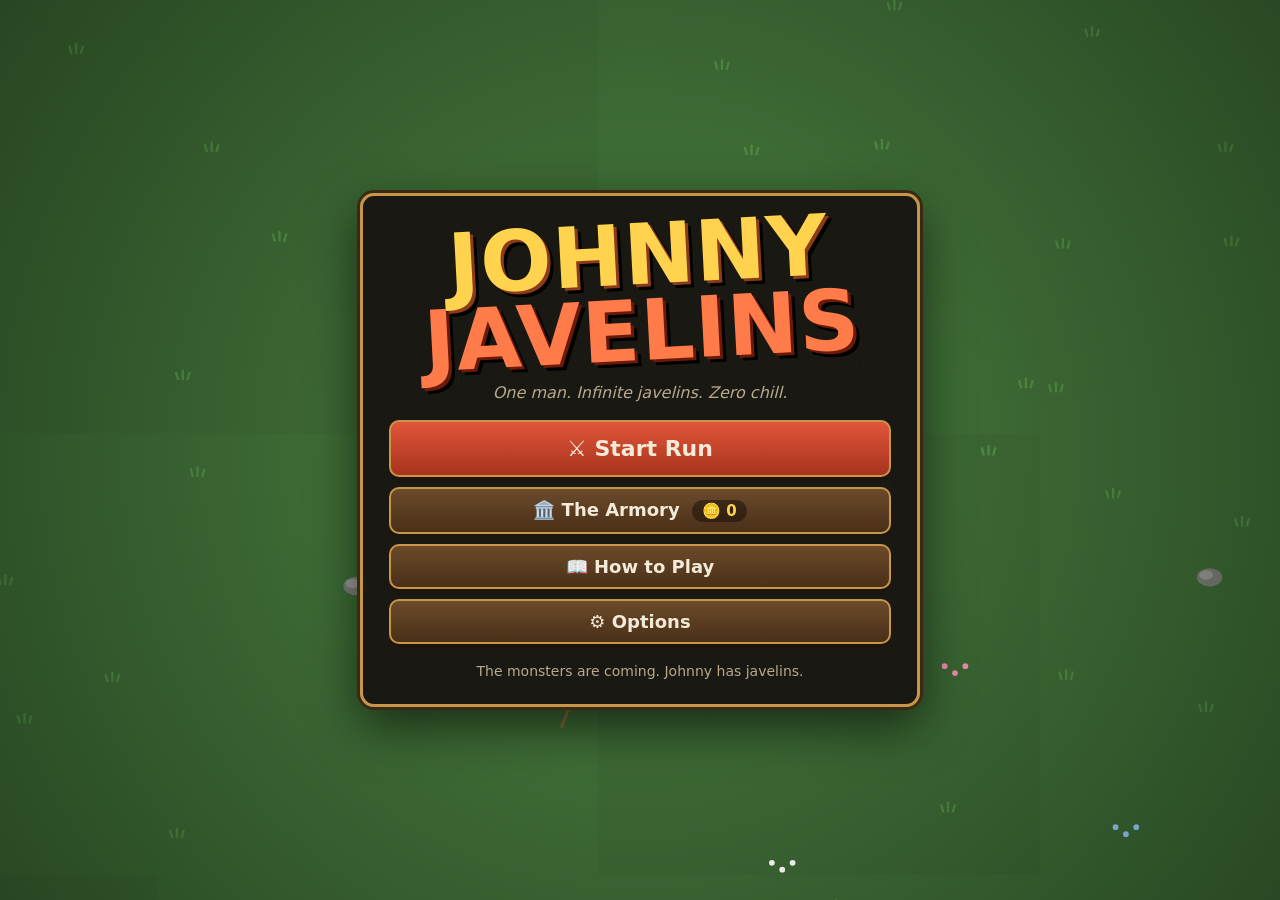
==== public/index.html @ df0cf232 "Add Cloudflare Workers deploy config for javelins.rjpw.space Move the static site into public/ and s" ====
<!doctype html>
<html lang="en">
<head>
  <meta charset="utf-8" />
  <meta name="viewport" content="width=device-width, initial-scale=1, maximum-scale=1, user-scalable=no" />
  <title>Johnny Javelins</title>
  <link rel="icon" href="data:image/svg+xml,<svg xmlns=%22http://www.w3.org/2000/svg%22 viewBox=%220 0 100 100%22><text y=%22.9em%22 font-size=%2290%22>🔱</text></svg>" />
  <link rel="stylesheet" href="css/style.css" />
</head>
<body>
  <canvas id="game"></canvas>

  <!-- In-run HUD -->
  <div id="hud" class="hidden">
    <div id="xpbar"><div id="xpfill"></div><span id="lvl">LV 1</span></div>
    <div id="hud-row">
      <div id="hud-left">
        <div id="hpbar"><div id="hpfill"></div><span id="hptext">100 / 100</span></div>
        <div id="build"></div>
      </div>
      <div id="timer">00:00</div>
      <div id="hud-right">
        <div>💀 <span id="kills">0</span></div>
        <div>🪙 <span id="gold">0</span></div>
        <button id="pausebtn" title="Pause (Esc)">❚❚</button>
      </div>
    </div>
    <div id="bossbar" class="hidden"><div id="bossname"></div><div class="bar"><div id="bossfill"></div></div></div>
  </div>

  <div id="toasts"></div>

  <!-- Main menu -->
  <div id="menu" class="screen">
    <div class="panel title-panel">
      <h1 class="logo"><span>Johnny</span><span>Javelins</span></h1>
      <p class="tagline">One man. Infinite javelins. Zero chill.</p>
      <div class="menu-buttons">
        <button class="btn big" id="btn-play">⚔️ Start Run</button>
        <button class="btn" id="btn-shop">🏛️ The Armory <span class="gold-pill">🪙 <span class="gold-amt">0</span></span></button>
        <button class="btn" id="btn-howto">📖 How to Play</button>
        <button class="btn" id="btn-options">⚙️ Options</button>
      </div>
      <div id="records" class="records"></div>
    </div>
  </div>

  <!-- How to play -->
  <div id="howto" class="screen hidden">
    <div class="panel">
      <h2>How to Play</h2>
      <ul class="howto-list">
        <li><b>Move</b> with <kbd>WASD</kbd> / arrow keys (or drag anywhere on touch screens).</li>
        <li>Johnny <b>throws javelins automatically</b> at the nearest monster. Prefer to aim yourself? Switch to mouse aim in Options.</li>
        <li>Collect <b>XP gems</b> to level up and pick an upgrade. Stack them for increasingly absurd javelin chaos.</li>
        <li>Max out the right pairs of upgrades to unlock <b>Legendary</b> evolutions.</li>
        <li><b>Elite</b> monsters (gold glow) and <b>bosses</b> drop treasure chests full of free upgrades.</li>
        <li>Survive <b>15 minutes</b> and slay the Ancient Dragon to win.</li>
        <li>Gold you collect is kept even if you die. Spend it in <b>The Armory</b> on permanent upgrades and new javelin techniques.</li>
        <li><kbd>Esc</kbd>/<kbd>P</kbd> pause · <kbd>1</kbd>-<kbd>4</kbd> pick upgrade · <kbd>R</kbd> reroll</li>
      </ul>
      <button class="btn" data-back>Back</button>
    </div>
  </div>

  <!-- Options -->
  <div id="options" class="screen hidden">
    <div class="panel">
      <h2>Options</h2>
      <div class="options-list">
        <label class="opt"><span>Aiming</span><button class="btn small" id="opt-aim"></button></label>
        <label class="opt"><span>Sound</span><button class="btn small" id="opt-sound"></button></label>
        <label class="opt"><span>Damage numbers</span><button class="btn small" id="opt-dmg"></button></label>
        <label class="opt"><span>Screen shake</span><button class="btn small" id="opt-shake"></button></label>
      </div>
      <button class="btn" data-back>Back</button>
    </div>
  </div>

  <!-- Meta shop -->
  <div id="shop" class="screen hidden">
    <div class="panel wide">
      <div class="shop-head">
        <h2>The Armory</h2>
        <div class="gold-pill large">🪙 <span class="gold-amt">0</span></div>
      </div>
      <div class="tabs">
        <button class="tab active" data-tab="training">Training</button>
        <button class="tab" data-tab="techniques">Javelin Techniques</button>
        <button class="tab" data-tab="records">Hall of Records</button>
      </div>
      <div id="shop-body" class="shop-grid"></div>
      <div class="shop-foot">
        <button class="btn small ghost" id="btn-refund">Refund training</button>
        <button class="btn" data-back>Back</button>
      </div>
    </div>
  </div>

  <!-- Level up -->
  <div id="levelup" class="screen modal hidden">
    <div class="panel wide">
      <h2 class="levelup-title">LEVEL UP!</h2>
      <p class="sub">Choose a new trick for Johnny</p>
      <div id="cards" class="cards"></div>
      <div class="levelup-actions">
        <button class="btn small" id="btn-reroll">🎲 Reroll (<span id="reroll-n">0</span>)</button>
        <button class="btn small ghost" id="btn-skip">Skip (+heal, +gold)</button>
      </div>
    </div>
  </div>

  <!-- Chest -->
  <div id="chest" class="screen modal hidden">
    <div class="panel">
      <h2 class="chest-title">🎁 Treasure!</h2>
      <div id="chest-items" class="chest-items"></div>
      <button class="btn big" id="btn-chest">Excellent!</button>
    </div>
  </div>

  <!-- Pause -->
  <div id="pause" class="screen modal hidden">
    <div class="panel wide">
      <h2>Paused</h2>
      <div class="pause-cols">
        <div>
          <h3>Javelin Stats</h3>
          <div id="pause-stats" class="stat-list"></div>
        </div>
        <div>
          <h3>Build</h3>
          <div id="pause-build" class="pause-build"></div>
        </div>
      </div>
      <div class="menu-buttons row">
        <button class="btn big" id="btn-resume">Resume</button>
        <button class="btn" id="btn-pause-options">Options</button>
        <button class="btn ghost" id="btn-quit">Give up (keep gold)</button>
      </div>
    </div>
  </div>

  <!-- Game over -->
  <div id="gameover" class="screen hidden">
    <div class="panel">
      <h2 id="go-title">Johnny has fallen</h2>
      <div id="go-stats" class="go-stats"></div>
      <div class="menu-buttons row">
        <button class="btn big" id="btn-again">Run it back</button>
        <button class="btn" id="btn-go-shop">🏛️ Armory</button>
        <button class="btn ghost" id="btn-go-menu">Menu</button>
      </div>
    </div>
  </div>

  <script src="js/util.js"></script>
  <script src="js/audio.js"></script>
  <script src="js/save.js"></script>
  <script src="js/upgrades.js"></script>
  <script src="js/enemies.js"></script>
  <script src="js/input.js"></script>
  <script src="js/game.js"></script>
  <script src="js/render.js"></script>
  <script src="js/ui.js"></script>
  <script src="js/main.js"></script>
</body>
</html>
---- public/css/style.css ----
:root {
  --bg: #12161c;
  --panel: rgba(24, 20, 16, 0.94);
  --panel-edge: #c8964a;
  --text: #f4ead8;
  --muted: #b8a98f;
  --gold: #ffd34d;
  --accent: #e0563a;
  --good: #6ad46a;
  --legend: #ff9f1c;
  --font: 'Trebuchet MS', 'Segoe UI', system-ui, sans-serif;
}

* { box-sizing: border-box; }

html, body {
  margin: 0;
  height: 100%;
  overflow: hidden;
  background: var(--bg);
  color: var(--text);
  font-family: var(--font);
  user-select: none;
  -webkit-user-select: none;
  touch-action: none;
}

canvas#game { position: fixed; inset: 0; display: block; }

.hidden { display: none !important; }

/* ---------------- Screens & panels ---------------- */
.screen {
  position: fixed;
  inset: 0;
  display: flex;
  align-items: center;
  justify-content: center;
  padding: 16px;
  z-index: 10;
  overflow-y: auto;
}
.screen.modal { background: rgba(0, 0, 0, 0.55); z-index: 20; }

.panel {
  background: var(--panel);
  border: 3px solid var(--panel-edge);
  border-radius: 14px;
  box-shadow: 0 0 0 3px #3a2a14, 0 18px 50px rgba(0, 0, 0, 0.6);
  padding: 22px 26px;
  max-width: 560px;
  width: 100%;
  text-align: center;
  margin: auto;
}
.panel.wide { max-width: 980px; }

h1, h2, h3 { margin: 0 0 10px; letter-spacing: 1px; }
h2 { font-size: 28px; color: var(--gold); text-shadow: 2px 2px 0 #000; }
h3 { font-size: 16px; color: var(--muted); text-transform: uppercase; }

.logo {
  display: flex;
  flex-direction: column;
  line-height: 0.9;
  font-size: clamp(44px, 10vw, 84px);
  font-weight: 900;
  text-transform: uppercase;
  color: var(--gold);
  text-shadow: 3px 3px 0 #8b3a1a, 6px 6px 0 #000;
  transform: rotate(-3deg);
  margin-bottom: 14px;
}
.logo span:last-child { color: #ff7b4a; text-shadow: 3px 3px 0 #6b1a0a, 6px 6px 0 #000; }
.tagline { color: var(--muted); font-style: italic; margin: 0 0 18px; }

.menu-buttons { display: flex; flex-direction: column; gap: 10px; align-items: stretch; }
.menu-buttons.row { flex-direction: row; flex-wrap: wrap; justify-content: center; margin-top: 16px; }

.btn {
  font-family: inherit;
  font-size: 18px;
  font-weight: 700;
  color: var(--text);
  background: linear-gradient(#6b4a2a, #4a3018);
  border: 2px solid var(--panel-edge);
  border-radius: 10px;
  padding: 10px 18px;
  cursor: pointer;
  transition: transform 0.08s, filter 0.1s;
  box-shadow: 0 3px 0 #1e140a;
}
.btn:hover { filter: brightness(1.2); transform: translateY(-1px); }
.btn:active { transform: translateY(2px); box-shadow: none; }
.btn.big { font-size: 22px; padding: 14px 22px; background: linear-gradient(#e0563a, #a8331d); }
.btn.small { font-size: 15px; padding: 7px 12px; }
.btn.ghost { background: transparent; }
.btn:disabled { opacity: 0.45; cursor: not-allowed; filter: grayscale(0.6); transform: none; }

.gold-pill {
  display: inline-block;
  background: rgba(0, 0, 0, 0.4);
  border-radius: 999px;
  padding: 2px 10px;
  color: var(--gold);
  font-size: 15px;
  margin-left: 6px;
}
.gold-pill.large { font-size: 22px; padding: 4px 16px; }

.records { margin-top: 16px; color: var(--muted); font-size: 14px; line-height: 1.6; }

kbd {
  background: #2a2016;
  border: 1px solid #6b5636;
  border-radius: 4px;
  padding: 0 5px;
  font-size: 0.85em;
}

.howto-list { text-align: left; line-height: 1.55; padding-left: 20px; margin: 0 0 18px; }
.howto-list li { margin-bottom: 6px; }

.options-list { display: flex; flex-direction: column; gap: 10px; margin-bottom: 18px; }
.opt { display: flex; justify-content: space-between; align-items: center; gap: 12px; font-size: 18px; }
.opt .btn { min-width: 120px; }

/* ---------------- HUD ---------------- */
#hud { position: fixed; inset: 0; pointer-events: none; z-index: 5; }
#xpbar {
  position: absolute; top: 0; left: 0; right: 0; height: 16px;
  background: rgba(0, 0, 0, 0.65);
  border-bottom: 2px solid #000;
}
#xpfill { height: 100%; width: 0; background: linear-gradient(90deg, #2f8cff, #6fd0ff); transition: width 0.1s; }
#lvl {
  position: absolute; right: 8px; top: 0; font-size: 12px; font-weight: 800; line-height: 16px;
  text-shadow: 1px 1px 0 #000;
}
#hud-row {
  position: absolute; top: 22px; left: 10px; right: 10px;
  display: flex; justify-content: space-between; align-items: flex-start; gap: 10px;
}
#hud-left { display: flex; flex-direction: column; gap: 6px; max-width: 40%; }
#hpbar {
  position: relative; width: 200px; max-width: 100%; height: 18px;
  background: rgba(0, 0, 0, 0.65); border: 2px solid #000; border-radius: 6px; overflow: hidden;
}
#hpfill { height: 100%; width: 100%; background: linear-gradient(#ff6a5a, #c62828); transition: width 0.1s; }
#hptext {
  position: absolute; inset: 0; text-align: center; font-size: 12px; font-weight: 800; line-height: 14px;
  text-shadow: 1px 1px 0 #000;
}
#build { display: flex; flex-wrap: wrap; gap: 3px; }
.bicon {
  position: relative; width: 28px; height: 28px; font-size: 17px; line-height: 26px; text-align: center;
  background: rgba(0, 0, 0, 0.55); border: 1px solid #6b5636; border-radius: 5px;
}
.bicon.legendary { border-color: var(--legend); box-shadow: 0 0 6px var(--legend); }
.bicon small {
  position: absolute; right: -2px; bottom: -4px; font-size: 10px; font-weight: 800; line-height: 1;
  background: #000; color: var(--gold); border-radius: 3px; padding: 1px 2px;
}
#timer {
  font-size: 30px; font-weight: 900; text-shadow: 2px 2px 0 #000; letter-spacing: 2px;
  position: absolute; left: 50%; transform: translateX(-50%);
}
#hud-right {
  display: flex; flex-direction: column; align-items: flex-end; gap: 2px;
  font-size: 18px; font-weight: 800; text-shadow: 2px 2px 0 #000;
}
#pausebtn {
  pointer-events: auto; margin-top: 4px;
  background: rgba(0, 0, 0, 0.5); color: var(--text); border: 1px solid #6b5636; border-radius: 6px;
  font-size: 14px; padding: 4px 10px; cursor: pointer;
}
#bossbar {
  position: absolute; bottom: 18px; left: 50%; transform: translateX(-50%);
  width: min(600px, 90vw); text-align: center;
}
#bossname { font-weight: 900; font-size: 16px; color: #ff6b5a; text-shadow: 2px 2px 0 #000; margin-bottom: 3px; }
#bossbar .bar { height: 14px; background: rgba(0, 0, 0, 0.7); border: 2px solid #000; border-radius: 4px; overflow: hidden; }
#bossfill { height: 100%; width: 100%; background: linear-gradient(#ff3d3d, #8b0000); }

#toasts {
  position: fixed; top: 90px; left: 50%; transform: translateX(-50%);
  display: flex; flex-direction: column; align-items: center; gap: 6px; z-index: 15; pointer-events: none;
}
.toast {
  background: rgba(0, 0, 0, 0.75); border: 1px solid var(--panel-edge); border-radius: 8px;
  padding: 6px 14px; font-weight: 800; font-size: 17px; text-shadow: 1px 1px 0 #000;
  animation: toastIn 0.25s ease-out;
  text-align: center;
}
@keyframes toastIn { from { transform: scale(0.6); opacity: 0; } to { transform: scale(1); opacity: 1; } }

/* ---------------- Level up cards ---------------- */
.levelup-title { font-size: 40px; animation: pulse 0.8s infinite alternate; }
@keyframes pulse { from { transform: scale(1); } to { transform: scale(1.06); } }
.sub { color: var(--muted); margin: 0 0 14px; }
.cards { display: grid; grid-template-columns: repeat(auto-fit, minmax(190px, 1fr)); gap: 12px; }
.card {
  font-family: inherit; color: var(--text); text-align: left;
  display: flex; flex-direction: column; gap: 6px;
  background: linear-gradient(#3a2c1c, #241a10);
  border: 2px solid #7a5b30; border-radius: 12px; padding: 14px;
  cursor: pointer; position: relative; transition: transform 0.1s, border-color 0.1s;
}
.card:hover, .card:focus { transform: translateY(-4px); border-color: var(--gold); outline: none; }
.card.legendary {
  border-color: var(--legend);
  background: linear-gradient(#5a3010, #2a1408);
  box-shadow: 0 0 18px rgba(255, 159, 28, 0.6);
  animation: glow 1s infinite alternate;
}
@keyframes glow { from { box-shadow: 0 0 10px rgba(255, 159, 28, 0.4); } to { box-shadow: 0 0 26px rgba(255, 159, 28, 0.9); } }
.card-icon { font-size: 38px; line-height: 1; }
.card-name { font-size: 19px; font-weight: 800; }
.card-lvl { font-size: 13px; font-weight: 800; color: var(--good); text-transform: uppercase; }
.card.legendary .card-lvl { color: var(--legend); }
.card-desc { font-size: 14px; color: #e6dac4; line-height: 1.35; }
.card-desc b { color: var(--gold); }
.card kbd { position: absolute; top: 10px; right: 10px; }
.card-kind { font-size: 11px; color: var(--muted); text-transform: uppercase; letter-spacing: 1px; }
.levelup-actions { display: flex; justify-content: center; gap: 10px; margin-top: 14px; flex-wrap: wrap; }

.chest-title { font-size: 34px; }
.chest-items { display: flex; flex-direction: column; gap: 8px; margin: 10px 0 18px; }
.chest-item {
  display: flex; align-items: center; gap: 12px; text-align: left;
  background: rgba(0, 0, 0, 0.35); border: 1px solid #6b5636; border-radius: 10px; padding: 8px 12px;
  animation: toastIn 0.4s ease-out both;
}
.chest-item.legendary { border-color: var(--legend); box-shadow: 0 0 12px rgba(255, 159, 28, 0.6); }
.chest-item .ci-icon { font-size: 30px; }
.chest-item .ci-name { font-weight: 800; }
.chest-item .ci-lvl { font-size: 12px; color: var(--good); }

/* ---------------- Shop ---------------- */
.shop-head { display: flex; justify-content: space-between; align-items: center; flex-wrap: wrap; gap: 8px; margin-bottom: 6px; }
.tabs { display: flex; gap: 6px; margin-bottom: 12px; flex-wrap: wrap; }
.tab {
  font-family: inherit; font-weight: 700; font-size: 15px; color: var(--muted);
  background: rgba(0, 0, 0, 0.3); border: 1px solid #6b5636; border-radius: 8px; padding: 6px 12px; cursor: pointer;
}
.tab.active { color: var(--gold); border-color: var(--gold); }
.shop-grid {
  display: grid; grid-template-columns: repeat(auto-fill, minmax(220px, 1fr)); gap: 10px;
  max-height: 58vh; overflow-y: auto; padding: 4px; text-align: left;
}
.shop-item {
  background: rgba(0, 0, 0, 0.35); border: 1px solid #6b5636; border-radius: 10px; padding: 10px 12px;
  display: flex; flex-direction: column; gap: 6px;
}
.shop-item.maxed { border-color: var(--good); }
.si-top { display: flex; align-items: center; gap: 10px; }
.si-icon { font-size: 28px; }
.si-name { font-weight: 800; }
.si-desc { font-size: 13px; color: #e6dac4; }
.si-desc b { color: var(--gold); }
.pips { display: flex; gap: 3px; }
.pip { width: 14px; height: 6px; border-radius: 2px; background: #3a2c1c; border: 1px solid #6b5636; }
.pip.on { background: var(--gold); }
.shop-foot { display: flex; justify-content: space-between; margin-top: 14px; gap: 10px; flex-wrap: wrap; }
.records-grid { display: grid; grid-template-columns: 1fr 1fr; gap: 6px 18px; text-align: left; }
.records-grid div:nth-child(odd) { color: var(--muted); }
.legend-list { grid-column: 1 / -1; margin-top: 10px; }
.legend-list .lg { display: inline-block; margin: 3px; padding: 3px 8px; border-radius: 6px; border: 1px solid #6b5636; font-size: 13px; }
.legend-list .lg.found { border-color: var(--legend); color: var(--legend); }
.legend-list .lg.unknown { color: #6b5d48; }

/* ---------------- Pause ---------------- */
.pause-cols { display: grid; grid-template-columns: 1fr 1.4fr; gap: 20px; text-align: left; }
.stat-list { display: grid; grid-template-columns: 1fr auto; gap: 3px 12px; font-size: 14px; }
.stat-list div:nth-child(even) { color: var(--gold); font-weight: 800; text-align: right; }
.pause-build { display: flex; flex-direction: column; gap: 4px; max-height: 45vh; overflow-y: auto; font-size: 14px; }
.pb-row { display: flex; gap: 8px; align-items: center; }
.pb-row .pb-icon { width: 26px; text-align: center; font-size: 18px; }
.pb-row .pb-lvl { margin-left: auto; color: var(--gold); font-weight: 800; }
.pb-row.legendary .pb-name { color: var(--legend); font-weight: 800; }

/* ---------------- Game over ---------------- */
.go-stats { display: grid; grid-template-columns: 1fr auto; gap: 4px 20px; text-align: left; font-size: 18px; margin: 10px 0; }
.go-stats div:nth-child(even) { text-align: right; font-weight: 800; color: var(--gold); }
.go-stats .total { border-top: 1px solid #6b5636; padding-top: 6px; font-size: 22px; }
.new-best { color: var(--good); font-weight: 800; margin-top: 8px; }

@media (max-width: 640px) {
  .panel { padding: 16px; }
  #timer { font-size: 22px; top: 18px; }
  #hud-right { font-size: 15px; }
  #hpbar { width: 130px; }
  .pause-cols { grid-template-columns: 1fr; }
  .cards { grid-template-columns: 1fr; }
  .card { flex-direction: row; flex-wrap: wrap; align-items: center; padding: 10px; }
  .card-icon { font-size: 30px; }
  .card-desc { flex-basis: 100%; }
  #toasts { top: 120px; width: 90vw; }
}
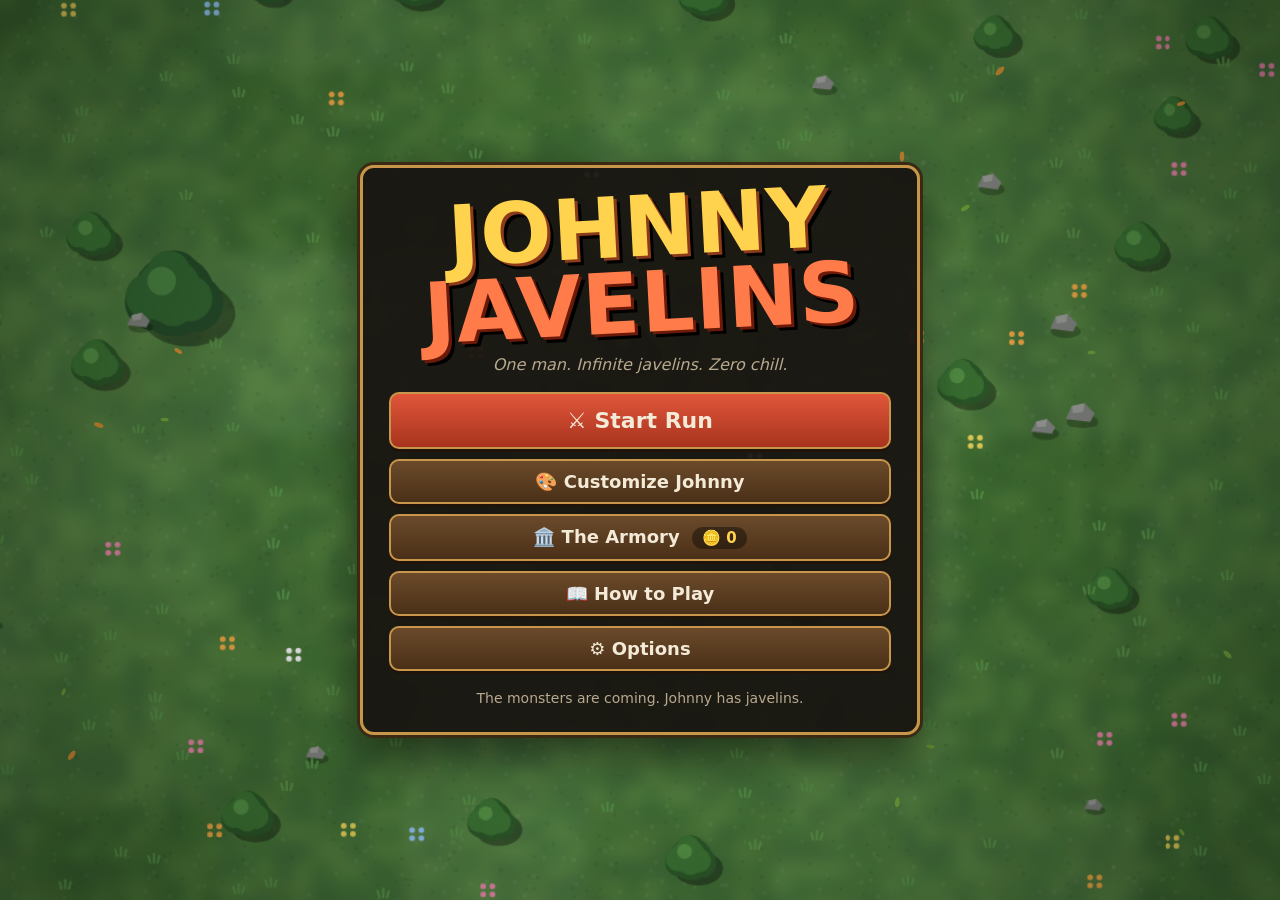
==== commit 569d5beb: "Add biomes, lighting, adaptive difficulty, minute bosses and Johnny designer - Seven biomes with ble" ====
--- a/public/index.html
+++ b/public/index.html
@@ -37,11 +37,31 @@
       <p class="tagline">One man. Infinite javelins. Zero chill.</p>
       <div class="menu-buttons">
         <button class="btn big" id="btn-play">⚔️ Start Run</button>
+        <button class="btn" id="btn-designer">🎨 Customize Johnny</button>
         <button class="btn" id="btn-shop">🏛️ The Armory <span class="gold-pill">🪙 <span class="gold-amt">0</span></span></button>
         <button class="btn" id="btn-howto">📖 How to Play</button>
         <button class="btn" id="btn-options">⚙️ Options</button>
       </div>
       <div id="records" class="records"></div>
+    </div>
+  </div>
+
+  <!-- Johnny designer -->
+  <div id="designer" class="screen hidden">
+    <div class="panel wide">
+      <h2>Design Your Johnny</h2>
+      <div class="designer">
+        <div class="designer-preview">
+          <canvas id="johnny-preview" width="480" height="480"></canvas>
+          <label class="name-field">Name <input id="johnny-name" maxlength="16" autocomplete="off" spellcheck="false" /></label>
+          <div class="designer-actions">
+            <button class="btn small" id="btn-random-look">🎲 Randomize</button>
+            <button class="btn small ghost" id="btn-reset-look">↺ Classic Johnny</button>
+          </div>
+        </div>
+        <div id="designer-opts" class="designer-opts"></div>
+      </div>
+      <button class="btn big" data-back>Looking good!</button>
     </div>
   </div>
 
@@ -69,6 +89,7 @@
       <h2>Options</h2>
       <div class="options-list">
         <label class="opt"><span>Aiming</span><button class="btn small" id="opt-aim"></button></label>
+        <label class="opt"><span>Graphics</span><button class="btn small" id="opt-quality"></button></label>
         <label class="opt"><span>Sound</span><button class="btn small" id="opt-sound"></button></label>
         <label class="opt"><span>Damage numbers</span><button class="btn small" id="opt-dmg"></button></label>
         <label class="opt"><span>Screen shake</span><button class="btn small" id="opt-shake"></button></label>
@@ -156,8 +177,10 @@
 
   <script src="js/util.js"></script>
   <script src="js/audio.js"></script>
+  <script src="js/johnny.js"></script>
   <script src="js/save.js"></script>
   <script src="js/upgrades.js"></script>
+  <script src="js/world.js"></script>
   <script src="js/enemies.js"></script>
   <script src="js/input.js"></script>
   <script src="js/game.js"></script>
--- a/public/css/style.css
+++ b/public/css/style.css
@@ -269,6 +269,37 @@
 .legend-list .lg.found { border-color: var(--legend); color: var(--legend); }
 .legend-list .lg.unknown { color: #6b5d48; }
 
+/* ---------------- Johnny designer ---------------- */
+.designer { display: grid; grid-template-columns: 260px 1fr; gap: 18px; text-align: left; margin-bottom: 16px; }
+.designer-preview { display: flex; flex-direction: column; align-items: center; gap: 10px; }
+#johnny-preview {
+  width: 240px; height: 240px; border-radius: 50%;
+  border: 3px solid var(--panel-edge); background: #3d6b35;
+}
+.name-field { display: flex; align-items: center; gap: 8px; font-weight: 700; }
+.name-field input {
+  font-family: inherit; font-size: 18px; font-weight: 700; width: 160px;
+  background: rgba(0, 0, 0, 0.4); color: var(--gold); border: 1px solid #6b5636; border-radius: 6px; padding: 5px 8px;
+  user-select: text; -webkit-user-select: text;
+}
+.designer-actions { display: flex; gap: 8px; flex-wrap: wrap; justify-content: center; }
+.designer-opts { display: flex; flex-direction: column; gap: 10px; max-height: 58vh; overflow-y: auto; padding-right: 4px; }
+.opt-group h3 { margin: 0 0 5px; font-size: 13px; }
+.opt-row { display: flex; flex-wrap: wrap; gap: 6px; }
+.swatch {
+  width: 28px; height: 28px; border-radius: 50%; border: 2px solid #1a120a; cursor: pointer; padding: 0;
+  box-shadow: 0 0 0 1px #6b5636;
+}
+.swatch.none { background: repeating-linear-gradient(45deg, #444 0 4px, #222 4px 8px); }
+.swatch.sel { box-shadow: 0 0 0 3px var(--gold); }
+.chip {
+  font-family: inherit; font-size: 13px; font-weight: 700; color: var(--text); cursor: pointer;
+  background: rgba(0, 0, 0, 0.35); border: 1px solid #6b5636; border-radius: 999px; padding: 4px 11px;
+  display: inline-flex; align-items: center; gap: 6px;
+}
+.chip.sel { border-color: var(--gold); color: var(--gold); box-shadow: 0 0 0 1px var(--gold); }
+.chip .dot { width: 10px; height: 10px; border-radius: 50%; display: inline-block; }
+
 /* ---------------- Pause ---------------- */
 .pause-cols { display: grid; grid-template-columns: 1fr 1.4fr; gap: 20px; text-align: left; }
 .stat-list { display: grid; grid-template-columns: 1fr auto; gap: 3px 12px; font-size: 14px; }
@@ -291,6 +322,9 @@
   #hud-right { font-size: 15px; }
   #hpbar { width: 130px; }
   .pause-cols { grid-template-columns: 1fr; }
+  .designer { grid-template-columns: 1fr; }
+  #johnny-preview { width: 180px; height: 180px; }
+  .designer-opts { max-height: none; }
   .cards { grid-template-columns: 1fr; }
   .card { flex-direction: row; flex-wrap: wrap; align-items: center; padding: 10px; }
   .card-icon { font-size: 30px; }
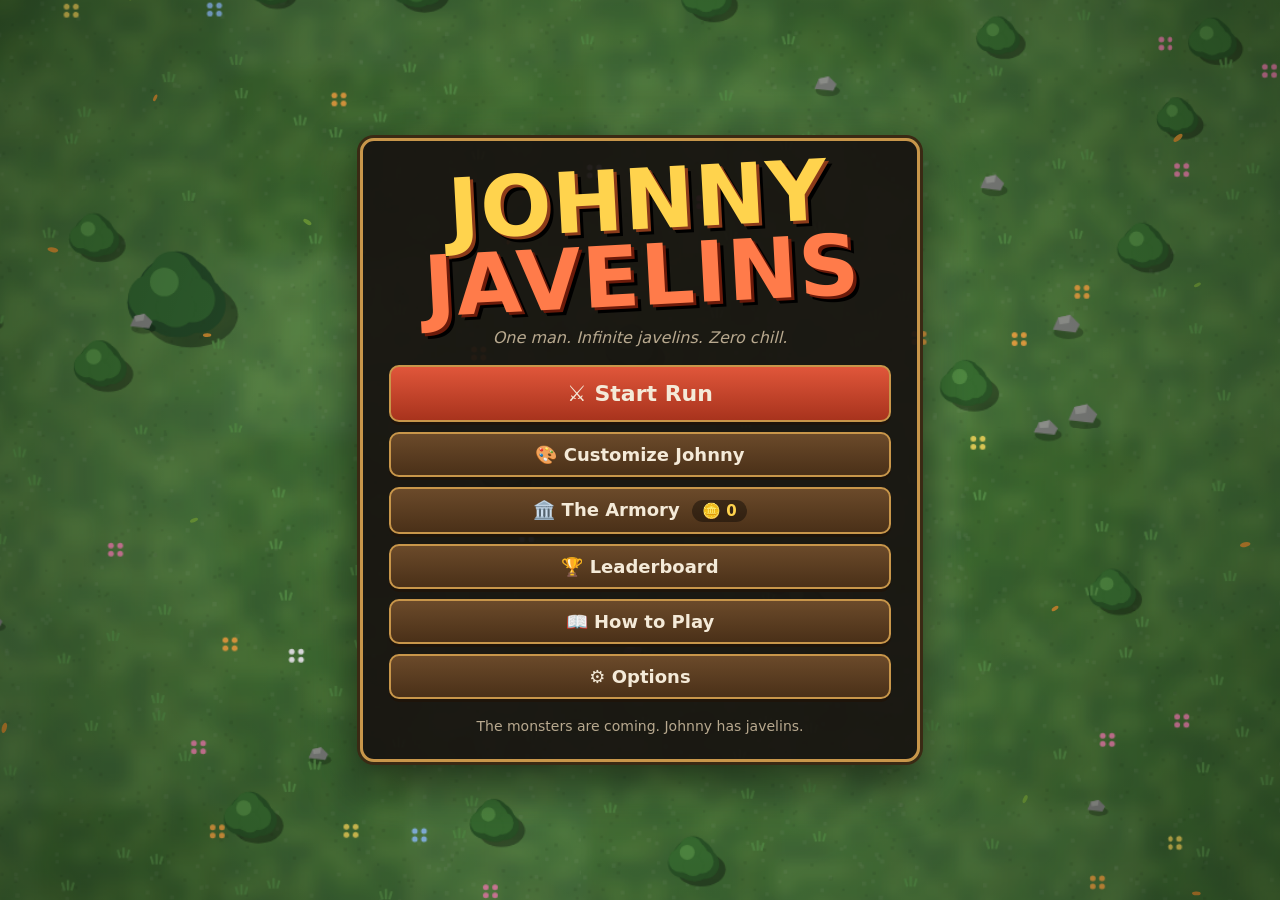
==== commit 4d2b58cd: "Add online leaderboard backed by Cloudflare D1 Every entry is Johnny: there is no name entry and the" ====
--- a/public/index.html
+++ b/public/index.html
@@ -39,10 +39,24 @@
         <button class="btn big" id="btn-play">⚔️ Start Run</button>
         <button class="btn" id="btn-designer">🎨 Customize Johnny</button>
         <button class="btn" id="btn-shop">🏛️ The Armory <span class="gold-pill">🪙 <span class="gold-amt">0</span></span></button>
+        <button class="btn" id="btn-leaderboard">🏆 Leaderboard</button>
         <button class="btn" id="btn-howto">📖 How to Play</button>
         <button class="btn" id="btn-options">⚙️ Options</button>
       </div>
       <div id="records" class="records"></div>
+    </div>
+  </div>
+
+  <!-- Leaderboard -->
+  <div id="leaderboard" class="screen hidden">
+    <div class="panel wide lb-panel">
+      <h2>🏆 Hall of Johnnys</h2>
+      <p class="sub">Every legend on this board is named Johnny. There is only Johnny.</p>
+      <div id="lb-body" class="lb-body"></div>
+      <div class="menu-buttons row">
+        <button class="btn small" id="btn-lb-refresh">↻ Refresh</button>
+        <button class="btn" data-back>Back</button>
+      </div>
     </div>
   </div>
 
@@ -167,8 +181,10 @@
     <div class="panel">
       <h2 id="go-title">Johnny has fallen</h2>
       <div id="go-stats" class="go-stats"></div>
+      <div id="go-rank" class="go-rank"></div>
       <div class="menu-buttons row">
         <button class="btn big" id="btn-again">Run it back</button>
+        <button class="btn" id="btn-go-lb">🏆 Leaderboard</button>
         <button class="btn" id="btn-go-shop">🏛️ Armory</button>
         <button class="btn ghost" id="btn-go-menu">Menu</button>
       </div>
@@ -185,6 +201,7 @@
   <script src="js/input.js"></script>
   <script src="js/game.js"></script>
   <script src="js/render.js"></script>
+  <script src="js/leaderboard.js"></script>
   <script src="js/ui.js"></script>
   <script src="js/main.js"></script>
 </body>
--- a/public/css/style.css
+++ b/public/css/style.css
@@ -300,6 +300,23 @@
 .chip.sel { border-color: var(--gold); color: var(--gold); box-shadow: 0 0 0 1px var(--gold); }
 .chip .dot { width: 10px; height: 10px; border-radius: 50%; display: inline-block; }
 
+/* ---------------- Leaderboard ---------------- */
+.lb-panel { max-width: 720px; }
+.lb-body { max-height: 56vh; overflow-y: auto; margin-bottom: 6px; }
+.lb-table { width: 100%; border-collapse: collapse; font-size: 16px; }
+.lb-table th { color: var(--muted); font-size: 12px; text-transform: uppercase; letter-spacing: 1px; padding: 6px 8px; text-align: right; }
+.lb-table td { padding: 7px 8px; border-top: 1px solid rgba(107, 86, 54, 0.5); text-align: right; font-variant-numeric: tabular-nums; }
+.lb-table th:nth-child(2), .lb-table td:nth-child(2) { text-align: left; }
+.lb-table th:first-child, .lb-table td:first-child { text-align: center; width: 48px; }
+.lb-table td:nth-child(2) { font-weight: 800; }
+.lb-table tr.me td { background: rgba(255, 211, 77, 0.15); color: var(--gold); }
+.lb-table tr.top1 td:first-child { color: #ffd34d; font-size: 20px; }
+.lb-table tr.top2 td:first-child { color: #d8dde3; font-size: 18px; }
+.lb-table tr.top3 td:first-child { color: #d08a4a; font-size: 18px; }
+.lb-msg { color: var(--muted); padding: 22px 6px; }
+.go-rank { min-height: 26px; font-weight: 800; color: var(--gold); margin: 4px 0 0; font-size: 18px; }
+.go-rank.muted { color: var(--muted); font-weight: 600; font-size: 14px; }
+
 /* ---------------- Pause ---------------- */
 .pause-cols { display: grid; grid-template-columns: 1fr 1.4fr; gap: 20px; text-align: left; }
 .stat-list { display: grid; grid-template-columns: 1fr auto; gap: 3px 12px; font-size: 14px; }
@@ -323,6 +340,8 @@
   #hpbar { width: 130px; }
   .pause-cols { grid-template-columns: 1fr; }
   .designer { grid-template-columns: 1fr; }
+  .lb-table { font-size: 14px; }
+  .lb-table th:nth-child(5), .lb-table td:nth-child(5) { display: none; }
   #johnny-preview { width: 180px; height: 180px; }
   .designer-opts { max-height: none; }
   .cards { grid-template-columns: 1fr; }
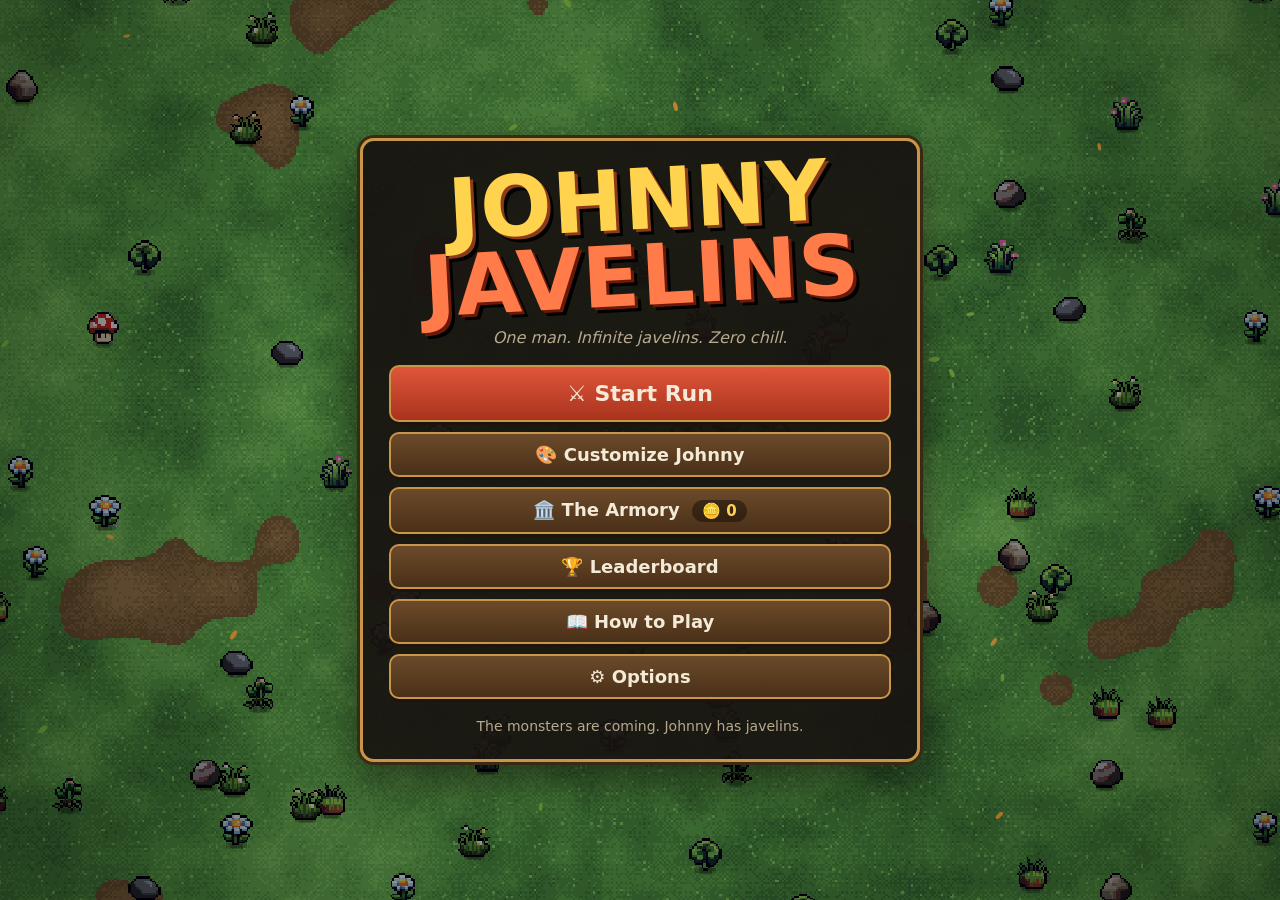
==== commit eaf7d81d: "Pixel-art graphics pass and Johnny Creator polish Graphics - Monsters, bosses, pickups and props now" ====
--- a/public/index.html
+++ b/public/index.html
@@ -196,6 +196,8 @@
   <script src="js/johnny.js"></script>
   <script src="js/save.js"></script>
   <script src="js/upgrades.js"></script>
+  <script src="js/sprite-index.js"></script>
+  <script src="js/sprites.js"></script>
   <script src="js/world.js"></script>
   <script src="js/enemies.js"></script>
   <script src="js/input.js"></script>
--- a/public/css/style.css
+++ b/public/css/style.css
@@ -283,7 +283,7 @@
   user-select: text; -webkit-user-select: text;
 }
 .designer-actions { display: flex; gap: 8px; flex-wrap: wrap; justify-content: center; }
-.designer-opts { display: flex; flex-direction: column; gap: 10px; max-height: 58vh; overflow-y: auto; padding-right: 4px; }
+.designer-opts { display: flex; flex-direction: column; gap: 10px; max-height: 58vh; overflow-y: auto; padding: 6px 4px 6px 4px; }
 .opt-group h3 { margin: 0 0 5px; font-size: 13px; }
 .opt-row { display: flex; flex-wrap: wrap; gap: 6px; }
 .swatch {
@@ -341,7 +341,7 @@
   .pause-cols { grid-template-columns: 1fr; }
   .designer { grid-template-columns: 1fr; }
   .lb-table { font-size: 14px; }
-  .lb-table th:nth-child(5), .lb-table td:nth-child(5) { display: none; }
+  .lb-table th:nth-child(6), .lb-table td:nth-child(6) { display: none; }
   #johnny-preview { width: 180px; height: 180px; }
   .designer-opts { max-height: none; }
   .cards { grid-template-columns: 1fr; }
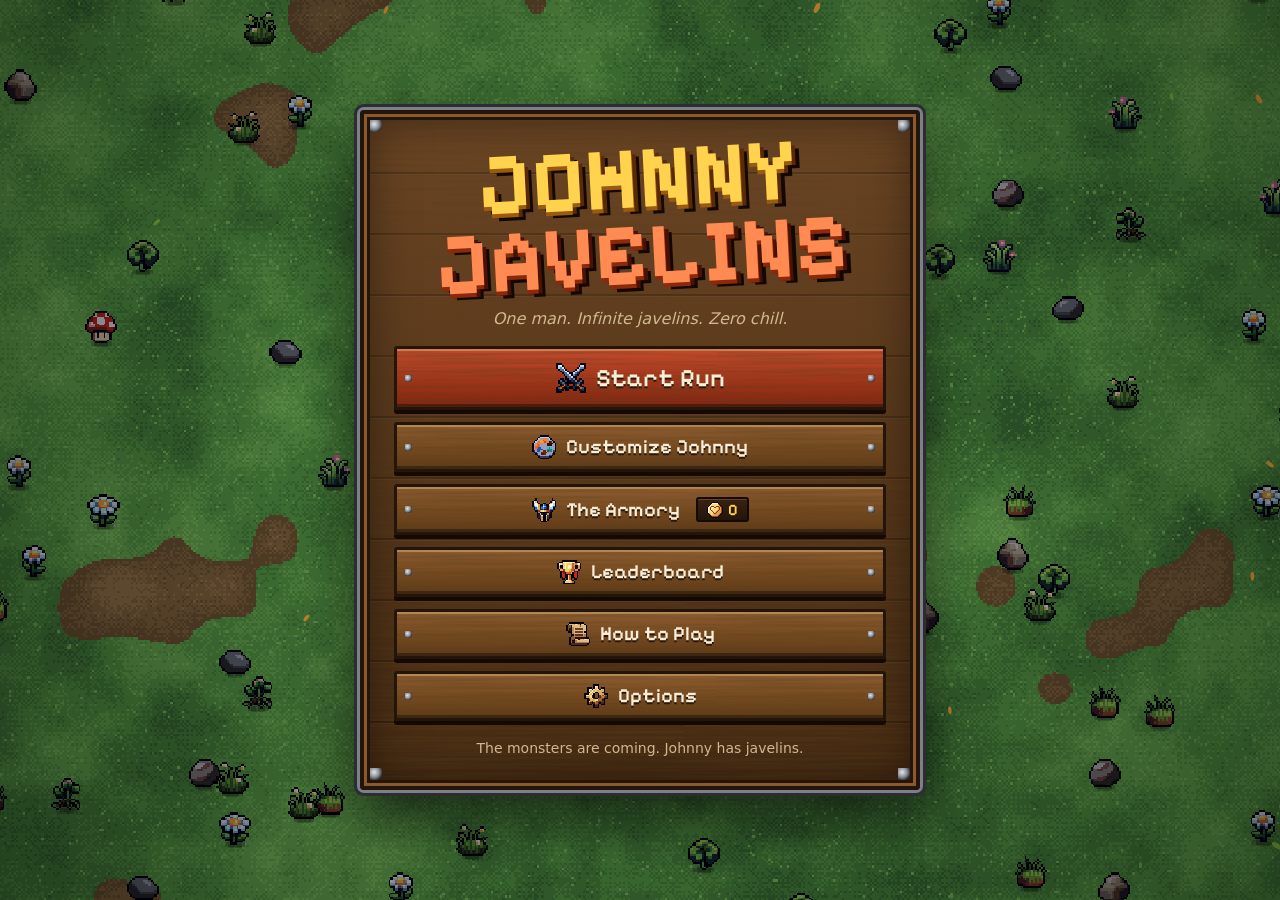
==== commit 81b56bbf: "Pixel-art icons and rustic menus - Replace every emoji in the UI with pixel-art icons hand-picked fr" ====
--- a/public/index.html
+++ b/public/index.html
@@ -4,7 +4,7 @@
   <meta charset="utf-8" />
   <meta name="viewport" content="width=device-width, initial-scale=1, maximum-scale=1, user-scalable=no" />
   <title>Johnny Javelins</title>
-  <link rel="icon" href="data:image/svg+xml,<svg xmlns=%22http://www.w3.org/2000/svg%22 viewBox=%220 0 100 100%22><text y=%22.9em%22 font-size=%2290%22>🔱</text></svg>" />
+  <link rel="icon" type="image/png" href="assets/favicon.png" />
   <link rel="stylesheet" href="css/style.css" />
 </head>
 <body>
@@ -20,9 +20,9 @@
       </div>
       <div id="timer">00:00</div>
       <div id="hud-right">
-        <div>💀 <span id="kills">0</span></div>
-        <div>🪙 <span id="gold">0</span></div>
-        <button id="pausebtn" title="Pause (Esc)">❚❚</button>
+        <div class="counter"><i class="px" data-icon="i_skull" data-size="22"></i> <span id="kills">0</span></div>
+        <div class="counter"><i class="px" data-icon="coin" data-size="20"></i> <span id="gold">0</span></div>
+        <button id="pausebtn" title="Pause (Esc)"><span class="pause-bars"></span></button>
       </div>
     </div>
     <div id="bossbar" class="hidden"><div id="bossname"></div><div class="bar"><div id="bossfill"></div></div></div>
@@ -36,12 +36,12 @@
       <h1 class="logo"><span>Johnny</span><span>Javelins</span></h1>
       <p class="tagline">One man. Infinite javelins. Zero chill.</p>
       <div class="menu-buttons">
-        <button class="btn big" id="btn-play">⚔️ Start Run</button>
-        <button class="btn" id="btn-designer">🎨 Customize Johnny</button>
-        <button class="btn" id="btn-shop">🏛️ The Armory <span class="gold-pill">🪙 <span class="gold-amt">0</span></span></button>
-        <button class="btn" id="btn-leaderboard">🏆 Leaderboard</button>
-        <button class="btn" id="btn-howto">📖 How to Play</button>
-        <button class="btn" id="btn-options">⚙️ Options</button>
+        <button class="btn big" id="btn-play"><i class="px" data-icon="i_play" data-size="30"></i> Start Run</button>
+        <button class="btn" id="btn-designer"><i class="px" data-icon="i_designer" data-size="24"></i> Customize Johnny</button>
+        <button class="btn" id="btn-shop"><i class="px" data-icon="i_armory" data-size="24"></i> The Armory <span class="gold-pill"><i class="px" data-icon="coin" data-size="16"></i> <span class="gold-amt">0</span></span></button>
+        <button class="btn" id="btn-leaderboard"><i class="px" data-icon="i_trophy" data-size="24"></i> Leaderboard</button>
+        <button class="btn" id="btn-howto"><i class="px" data-icon="i_howto" data-size="24"></i> How to Play</button>
+        <button class="btn" id="btn-options"><i class="px" data-icon="i_options" data-size="24"></i> Options</button>
       </div>
       <div id="records" class="records"></div>
     </div>
@@ -50,11 +50,11 @@
   <!-- Leaderboard -->
   <div id="leaderboard" class="screen hidden">
     <div class="panel wide lb-panel">
-      <h2>🏆 Hall of Johnnys</h2>
+      <h2><i class="px" data-icon="i_trophy" data-size="34"></i> Hall of Johnnys</h2>
       <p class="sub">Every legend on this board is named Johnny. There is only Johnny.</p>
       <div id="lb-body" class="lb-body"></div>
       <div class="menu-buttons row">
-        <button class="btn small" id="btn-lb-refresh">↻ Refresh</button>
+        <button class="btn small" id="btn-lb-refresh">Refresh</button>
         <button class="btn" data-back>Back</button>
       </div>
     </div>
@@ -69,8 +69,8 @@
           <canvas id="johnny-preview" width="480" height="480"></canvas>
           <label class="name-field">Name <input id="johnny-name" maxlength="16" autocomplete="off" spellcheck="false" /></label>
           <div class="designer-actions">
-            <button class="btn small" id="btn-random-look">🎲 Randomize</button>
-            <button class="btn small ghost" id="btn-reset-look">↺ Classic Johnny</button>
+            <button class="btn small" id="btn-random-look"><i class="px" data-icon="i_crit" data-size="20"></i> Randomize</button>
+            <button class="btn small ghost" id="btn-reset-look">Classic Johnny</button>
           </div>
         </div>
         <div id="designer-opts" class="designer-opts"></div>
@@ -117,7 +117,7 @@
     <div class="panel wide">
       <div class="shop-head">
         <h2>The Armory</h2>
-        <div class="gold-pill large">🪙 <span class="gold-amt">0</span></div>
+        <div class="gold-pill large"><i class="px" data-icon="coin" data-size="22"></i> <span class="gold-amt">0</span></div>
       </div>
       <div class="tabs">
         <button class="tab active" data-tab="training">Training</button>
@@ -139,7 +139,7 @@
       <p class="sub">Choose a new trick for Johnny</p>
       <div id="cards" class="cards"></div>
       <div class="levelup-actions">
-        <button class="btn small" id="btn-reroll">🎲 Reroll (<span id="reroll-n">0</span>)</button>
+        <button class="btn small" id="btn-reroll"><i class="px" data-icon="i_crit" data-size="20"></i> Reroll (<span id="reroll-n">0</span>)</button>
         <button class="btn small ghost" id="btn-skip">Skip (+heal, +gold)</button>
       </div>
     </div>
@@ -148,7 +148,7 @@
   <!-- Chest -->
   <div id="chest" class="screen modal hidden">
     <div class="panel">
-      <h2 class="chest-title">🎁 Treasure!</h2>
+      <h2 class="chest-title"><i class="px" data-icon="chest" data-size="40"></i> Treasure!</h2>
       <div id="chest-items" class="chest-items"></div>
       <button class="btn big" id="btn-chest">Excellent!</button>
     </div>
@@ -184,8 +184,8 @@
       <div id="go-rank" class="go-rank"></div>
       <div class="menu-buttons row">
         <button class="btn big" id="btn-again">Run it back</button>
-        <button class="btn" id="btn-go-lb">🏆 Leaderboard</button>
-        <button class="btn" id="btn-go-shop">🏛️ Armory</button>
+        <button class="btn" id="btn-go-lb"><i class="px" data-icon="i_trophy" data-size="24"></i> Leaderboard</button>
+        <button class="btn" id="btn-go-shop"><i class="px" data-icon="i_armory" data-size="24"></i> Armory</button>
         <button class="btn ghost" id="btn-go-menu">Menu</button>
       </div>
     </div>
--- a/public/css/style.css
+++ b/public/css/style.css
@@ -1,17 +1,40 @@
+/* Johnny Javelins: rustic wood, iron and parchment UI. */
+
+/* Pixelify Sans (SIL OFL 1.1), self-hosted: see assets/fonts/PixelifySans-OFL.txt */
+@font-face { font-family: 'Pixelify Sans'; font-weight: 400; font-display: swap; src: url(../assets/fonts/pixelify-sans-latin-400-normal.woff2) format('woff2'); }
+@font-face { font-family: 'Pixelify Sans'; font-weight: 600; font-display: swap; src: url(../assets/fonts/pixelify-sans-latin-600-normal.woff2) format('woff2'); }
+@font-face { font-family: 'Pixelify Sans'; font-weight: 700; font-display: swap; src: url(../assets/fonts/pixelify-sans-latin-700-normal.woff2) format('woff2'); }
 :root {
   --bg: #12161c;
-  --panel: rgba(24, 20, 16, 0.94);
-  --panel-edge: #c8964a;
-  --text: #f4ead8;
-  --muted: #b8a98f;
+  --text: #f6ead2;
+  --muted: #d1b98f;
   --gold: #ffd34d;
-  --accent: #e0563a;
-  --good: #6ad46a;
+  --good: #7be06a;
   --legend: #ff9f1c;
+  --danger: #ff6b5a;
+
+  --wood-hi: #8d5c30;
+  --wood-a: #6b4524;
+  --wood-b: #573719;
+  --wood-c: #452a12;
+  --wood-dark: #24150a;
+  --iron: #7d8089;
+  --iron-hi: #c9ccd2;
+  --iron-dark: #2b2d33;
+  --ink: #3a2412;
+  --ink-red: #9b2c0e;
+
   --font: 'Trebuchet MS', 'Segoe UI', system-ui, sans-serif;
+  --pixel: 'Pixelify Sans', 'Trebuchet MS', system-ui, sans-serif;
+
+  /* Procedural textures (SVG noise): long wood grain, and paper fibre. */
+  --grain: url("data:image/svg+xml,%3Csvg xmlns='http://www.w3.org/2000/svg' width='320' height='320'%3E%3Cfilter id='n'%3E%3CfeTurbulence type='fractalNoise' baseFrequency='0.006 0.32' numOctaves='3' seed='7'/%3E%3CfeColorMatrix values='0 0 0 0 0.10 0 0 0 0 0.05 0 0 0 0 0.01 0.95 0 0 0 -0.38'/%3E%3C/filter%3E%3Crect width='100%25' height='100%25' filter='url(%23n)'/%3E%3C/svg%3E");
+  --paper: url("data:image/svg+xml,%3Csvg xmlns='http://www.w3.org/2000/svg' width='200' height='200'%3E%3Cfilter id='p'%3E%3CfeTurbulence type='fractalNoise' baseFrequency='0.75' numOctaves='2' seed='3'/%3E%3CfeColorMatrix values='0 0 0 0 0.35 0 0 0 0 0.22 0 0 0 0 0.08 0.6 0 0 0 -0.22'/%3E%3C/filter%3E%3Crect width='100%25' height='100%25' filter='url(%23p)'/%3E%3C/svg%3E");
+  --nail: radial-gradient(circle at 35% 35%, #e4e6ea 0, #8a8d95 45%, #2b2d33 75%, transparent 80%);
 }
 
 * { box-sizing: border-box; }
+button, input { font-variant-ligatures: none; font-feature-settings: 'liga' 0, 'clig' 0; }
 
 html, body {
   margin: 0;
@@ -20,6 +43,9 @@
   background: var(--bg);
   color: var(--text);
   font-family: var(--font);
+  /* Pixelify Sans has no proper "fi"/"fl" ligatures. */
+  font-variant-ligatures: none;
+  font-feature-settings: 'liga' 0, 'clig' 0;
   user-select: none;
   -webkit-user-select: none;
   touch-action: none;
@@ -28,6 +54,18 @@
 canvas#game { position: fixed; inset: 0; display: block; }
 
 .hidden { display: none !important; }
+
+/* Pixel-art icons cut from the sprite atlas (sized/positioned inline by JS). */
+.px {
+  display: inline-block;
+  flex: none;
+  background-image: url(../assets/sprites.png);
+  background-repeat: no-repeat;
+  image-rendering: pixelated;
+  image-rendering: crisp-edges;
+  vertical-align: middle;
+}
+.px.inl { vertical-align: -0.28em; margin: 0 2px; }
 
 /* ---------------- Screens & panels ---------------- */
 .screen {
@@ -40,80 +78,143 @@
   z-index: 10;
   overflow-y: auto;
 }
-.screen.modal { background: rgba(0, 0, 0, 0.55); z-index: 20; }
-
+.screen.modal { background: radial-gradient(ellipse at center, rgba(10, 6, 2, 0.45), rgba(10, 6, 2, 0.8)); z-index: 20; }
+
+/* Wooden board with plank seams, an inner bevel and an iron frame. */
 .panel {
-  background: var(--panel);
-  border: 3px solid var(--panel-edge);
-  border-radius: 14px;
-  box-shadow: 0 0 0 3px #3a2a14, 0 18px 50px rgba(0, 0, 0, 0.6);
-  padding: 22px 26px;
+  position: relative;
+  background:
+    var(--grain),
+    repeating-linear-gradient(180deg, transparent 0 58px, rgba(0, 0, 0, 0.22) 58px 60px, rgba(255, 210, 150, 0.05) 60px 61px),
+    linear-gradient(180deg, var(--wood-a), var(--wood-c));
+  border: 4px solid var(--wood-dark);
+  border-radius: 4px;
+  box-shadow:
+    inset 0 0 0 3px #8a5a2c,
+    inset 0 0 0 6px var(--wood-dark),
+    inset 0 0 50px rgba(0, 0, 0, 0.5),
+    0 0 0 3px var(--iron),
+    0 0 0 6px var(--iron-dark),
+    0 24px 60px rgba(0, 0, 0, 0.7);
+  padding: 26px 30px;
   max-width: 560px;
   width: 100%;
   text-align: center;
   margin: auto;
 }
+/* Iron rivets on the corners. */
+.panel::before {
+  content: '';
+  position: absolute;
+  inset: 6px;
+  pointer-events: none;
+  background:
+    var(--nail) 0 0 / 12px 12px no-repeat,
+    var(--nail) 100% 0 / 12px 12px no-repeat,
+    var(--nail) 0 100% / 12px 12px no-repeat,
+    var(--nail) 100% 100% / 12px 12px no-repeat;
+}
 .panel.wide { max-width: 980px; }
 
-h1, h2, h3 { margin: 0 0 10px; letter-spacing: 1px; }
-h2 { font-size: 28px; color: var(--gold); text-shadow: 2px 2px 0 #000; }
-h3 { font-size: 16px; color: var(--muted); text-transform: uppercase; }
+h1, h2, h3 { margin: 0 0 10px; letter-spacing: 1px; font-family: var(--pixel); font-weight: 700; }
+h2 {
+  font-size: 32px;
+  color: var(--gold);
+  text-shadow: 0 3px 0 #5a2a08, 3px 3px 0 #1a0c04;
+  display: flex;
+  align-items: center;
+  justify-content: center;
+  gap: 10px;
+}
+h3 { font-size: 15px; color: var(--muted); text-transform: uppercase; letter-spacing: 2px; font-weight: 600; }
 
 .logo {
   display: flex;
   flex-direction: column;
-  line-height: 0.9;
-  font-size: clamp(44px, 10vw, 84px);
-  font-weight: 900;
+  line-height: 0.88;
+  font-size: clamp(46px, 10vw, 88px);
   text-transform: uppercase;
   color: var(--gold);
-  text-shadow: 3px 3px 0 #8b3a1a, 6px 6px 0 #000;
+  text-shadow: 0 4px 0 #9a5a10, 4px 4px 0 #5a2a08, 7px 7px 0 #120804;
   transform: rotate(-3deg);
   margin-bottom: 14px;
 }
-.logo span:last-child { color: #ff7b4a; text-shadow: 3px 3px 0 #6b1a0a, 6px 6px 0 #000; }
+.logo span:last-child { color: #ff8a52; text-shadow: 0 4px 0 #8a2a0a, 4px 4px 0 #4a1204, 7px 7px 0 #120804; }
 .tagline { color: var(--muted); font-style: italic; margin: 0 0 18px; }
 
-.menu-buttons { display: flex; flex-direction: column; gap: 10px; align-items: stretch; }
-.menu-buttons.row { flex-direction: row; flex-wrap: wrap; justify-content: center; margin-top: 16px; }
-
+.menu-buttons { display: flex; flex-direction: column; gap: 12px; align-items: stretch; }
+.menu-buttons.row { flex-direction: row; flex-wrap: wrap; justify-content: center; margin-top: 18px; }
+
+/* Nailed wooden plank buttons. */
 .btn {
-  font-family: inherit;
-  font-size: 18px;
-  font-weight: 700;
-  color: var(--text);
-  background: linear-gradient(#6b4a2a, #4a3018);
-  border: 2px solid var(--panel-edge);
-  border-radius: 10px;
-  padding: 10px 18px;
+  position: relative;
+  display: inline-flex;
+  align-items: center;
+  justify-content: center;
+  gap: 10px;
+  font-family: var(--pixel);
+  font-size: 20px;
+  font-weight: 600;
+  color: #fbeed4;
+  text-shadow: 0 2px 0 #2a1709;
+  background: var(--grain), linear-gradient(180deg, var(--wood-hi) 0%, #74491f 55%, #5e3a18 100%);
+  border: 3px solid var(--wood-dark);
+  border-radius: 3px;
+  padding: 10px 30px;
   cursor: pointer;
-  transition: transform 0.08s, filter 0.1s;
-  box-shadow: 0 3px 0 #1e140a;
-}
-.btn:hover { filter: brightness(1.2); transform: translateY(-1px); }
-.btn:active { transform: translateY(2px); box-shadow: none; }
-.btn.big { font-size: 22px; padding: 14px 22px; background: linear-gradient(#e0563a, #a8331d); }
-.btn.small { font-size: 15px; padding: 7px 12px; }
-.btn.ghost { background: transparent; }
-.btn:disabled { opacity: 0.45; cursor: not-allowed; filter: grayscale(0.6); transform: none; }
-
+  box-shadow: inset 0 2px 0 rgba(255, 220, 160, 0.35), inset 0 -3px 0 rgba(0, 0, 0, 0.35), 0 4px 0 #140a03;
+  transition: transform 0.06s, filter 0.1s;
+}
+.btn::before, .btn::after {
+  content: '';
+  position: absolute;
+  top: 50%;
+  width: 7px;
+  height: 7px;
+  margin-top: -3.5px;
+  background: var(--nail);
+}
+.btn::before { left: 8px; }
+.btn::after { right: 8px; }
+.btn:hover { filter: brightness(1.15); }
+.btn:active { transform: translateY(3px); box-shadow: inset 0 2px 0 rgba(255, 220, 160, 0.25), 0 1px 0 #140a03; }
+.btn.big {
+  font-size: 25px;
+  padding: 14px 34px;
+  background: var(--grain), linear-gradient(180deg, #c24a2c 0%, #9c3318 60%, #7e2611 100%);
+}
+.btn.small { font-size: 16px; padding: 7px 24px; }
+.btn.small::before, .btn.small::after { width: 5px; height: 5px; margin-top: -2.5px; }
+.btn.small::before { left: 7px; }
+.btn.small::after { right: 7px; }
+.btn.ghost { background: var(--grain), linear-gradient(180deg, #4e321a 0%, #3c2512 100%); color: var(--muted); }
+.btn:disabled { filter: grayscale(0.7) brightness(0.65); cursor: not-allowed; transform: none; }
+
+/* Leather strap holding a coin count. */
 .gold-pill {
-  display: inline-block;
-  background: rgba(0, 0, 0, 0.4);
-  border-radius: 999px;
-  padding: 2px 10px;
+  display: inline-flex;
+  align-items: center;
+  gap: 5px;
+  background: linear-gradient(180deg, #3a2210, #24150a);
+  border: 2px solid #120a04;
+  box-shadow: inset 0 1px 0 rgba(255, 200, 120, 0.2);
+  border-radius: 3px;
+  padding: 1px 9px;
   color: var(--gold);
-  font-size: 15px;
+  font-size: 16px;
   margin-left: 6px;
 }
-.gold-pill.large { font-size: 22px; padding: 4px 16px; }
+.gold-pill.large { font-size: 22px; padding: 3px 14px; }
 
 .records { margin-top: 16px; color: var(--muted); font-size: 14px; line-height: 1.6; }
 
+/* Little parchment key caps. */
 kbd {
-  background: #2a2016;
-  border: 1px solid #6b5636;
-  border-radius: 4px;
+  font-family: var(--pixel);
+  background: linear-gradient(#f2e2ba, #d8bd86);
+  color: var(--ink);
+  border: 2px solid var(--wood-dark);
+  border-radius: 3px;
   padding: 0 5px;
   font-size: 0.85em;
 }
@@ -121,223 +222,294 @@
 .howto-list { text-align: left; line-height: 1.55; padding-left: 20px; margin: 0 0 18px; }
 .howto-list li { margin-bottom: 6px; }
 
-.options-list { display: flex; flex-direction: column; gap: 10px; margin-bottom: 18px; }
-.opt { display: flex; justify-content: space-between; align-items: center; gap: 12px; font-size: 18px; }
-.opt .btn { min-width: 120px; }
+.options-list { display: flex; flex-direction: column; gap: 12px; margin-bottom: 18px; }
+.opt { display: flex; justify-content: space-between; align-items: center; gap: 12px; font-size: 18px; font-family: var(--pixel); }
+.opt .btn { min-width: 130px; }
 
 /* ---------------- HUD ---------------- */
-#hud { position: fixed; inset: 0; pointer-events: none; z-index: 5; }
+#hud { position: fixed; inset: 0; pointer-events: none; z-index: 5; font-family: var(--pixel); }
 #xpbar {
   position: absolute; top: 0; left: 0; right: 0; height: 16px;
-  background: rgba(0, 0, 0, 0.65);
-  border-bottom: 2px solid #000;
-}
-#xpfill { height: 100%; width: 0; background: linear-gradient(90deg, #2f8cff, #6fd0ff); transition: width 0.1s; }
+  background: #15161a;
+  border-bottom: 3px solid var(--iron-dark);
+  box-shadow: 0 2px 0 var(--iron), 0 4px 6px rgba(0, 0, 0, 0.5);
+}
+#xpfill {
+  height: 100%; width: 0; transition: width 0.1s;
+  background: linear-gradient(180deg, #8fdcff 0 3px, #3b9cff 3px 70%, #2a6fd0 70%);
+}
 #lvl {
-  position: absolute; right: 8px; top: 0; font-size: 12px; font-weight: 800; line-height: 16px;
-  text-shadow: 1px 1px 0 #000;
+  position: absolute; right: 8px; top: 0; font-size: 13px; font-weight: 700; line-height: 16px;
+  text-shadow: 1px 1px 0 #000, -1px -1px 0 #000;
 }
 #hud-row {
-  position: absolute; top: 22px; left: 10px; right: 10px;
+  position: absolute; top: 26px; left: 12px; right: 12px;
   display: flex; justify-content: space-between; align-items: flex-start; gap: 10px;
 }
-#hud-left { display: flex; flex-direction: column; gap: 6px; max-width: 40%; }
+#hud-left { display: flex; flex-direction: column; gap: 8px; max-width: 40%; }
 #hpbar {
-  position: relative; width: 200px; max-width: 100%; height: 18px;
-  background: rgba(0, 0, 0, 0.65); border: 2px solid #000; border-radius: 6px; overflow: hidden;
-}
-#hpfill { height: 100%; width: 100%; background: linear-gradient(#ff6a5a, #c62828); transition: width 0.1s; }
+  position: relative; width: 210px; max-width: 100%; height: 20px;
+  background: #1a0e0a;
+  border: 3px solid var(--iron-dark);
+  box-shadow: 0 0 0 2px var(--iron), 0 3px 6px rgba(0, 0, 0, 0.5);
+  border-radius: 2px;
+  overflow: hidden;
+}
+#hpfill { height: 100%; width: 100%; transition: width 0.1s; background: linear-gradient(180deg, #ff9a8a 0 3px, #e8413a 3px 65%, #a82222 65%); }
 #hptext {
-  position: absolute; inset: 0; text-align: center; font-size: 12px; font-weight: 800; line-height: 14px;
-  text-shadow: 1px 1px 0 #000;
-}
-#build { display: flex; flex-wrap: wrap; gap: 3px; }
+  position: absolute; inset: 0; text-align: center; font-size: 13px; font-weight: 700; line-height: 14px;
+  text-shadow: 1px 1px 0 #000, -1px -1px 0 #000;
+}
+#build { display: flex; flex-wrap: wrap; gap: 4px; }
+/* Wooden inventory slots. */
 .bicon {
-  position: relative; width: 28px; height: 28px; font-size: 17px; line-height: 26px; text-align: center;
-  background: rgba(0, 0, 0, 0.55); border: 1px solid #6b5636; border-radius: 5px;
-}
-.bicon.legendary { border-color: var(--legend); box-shadow: 0 0 6px var(--legend); }
+  position: relative; width: 32px; height: 32px;
+  display: flex; align-items: center; justify-content: center;
+  background: var(--grain), linear-gradient(180deg, var(--wood-a), var(--wood-c));
+  border: 2px solid var(--wood-dark);
+  box-shadow: inset 0 1px 0 rgba(255, 220, 160, 0.25), 0 2px 0 rgba(0, 0, 0, 0.5);
+  border-radius: 3px;
+}
+.bicon.legendary { border-color: #8a5a00; box-shadow: 0 0 0 2px var(--legend), 0 0 8px var(--legend); }
 .bicon small {
-  position: absolute; right: -2px; bottom: -4px; font-size: 10px; font-weight: 800; line-height: 1;
-  background: #000; color: var(--gold); border-radius: 3px; padding: 1px 2px;
+  position: absolute; right: -4px; bottom: -5px; font-size: 11px; font-weight: 700; line-height: 1;
+  background: linear-gradient(#f2e2ba, #d8bd86); color: var(--ink); border: 1px solid var(--wood-dark);
+  border-radius: 2px; padding: 1px 3px;
 }
 #timer {
-  font-size: 30px; font-weight: 900; text-shadow: 2px 2px 0 #000; letter-spacing: 2px;
+  font-size: 34px; font-weight: 700; letter-spacing: 2px; color: #fff3d6;
+  text-shadow: 0 3px 0 #5a2a08, 2px 2px 0 #000, -2px -2px 0 #000, 2px -2px 0 #000, -2px 2px 0 #000;
   position: absolute; left: 50%; transform: translateX(-50%);
 }
 #hud-right {
-  display: flex; flex-direction: column; align-items: flex-end; gap: 2px;
-  font-size: 18px; font-weight: 800; text-shadow: 2px 2px 0 #000;
-}
+  display: flex; flex-direction: column; align-items: flex-end; gap: 3px;
+  font-size: 20px; font-weight: 700; text-shadow: 2px 2px 0 #000, -1px -1px 0 #000;
+}
+.counter { display: flex; align-items: center; gap: 6px; }
 #pausebtn {
-  pointer-events: auto; margin-top: 4px;
-  background: rgba(0, 0, 0, 0.5); color: var(--text); border: 1px solid #6b5636; border-radius: 6px;
-  font-size: 14px; padding: 4px 10px; cursor: pointer;
-}
+  pointer-events: auto; margin-top: 6px;
+  width: 38px; height: 32px; padding: 0;
+  display: flex; align-items: center; justify-content: center;
+  background: var(--grain), linear-gradient(180deg, var(--wood-hi), #5e3a18);
+  border: 2px solid var(--wood-dark); border-radius: 3px;
+  box-shadow: inset 0 1px 0 rgba(255, 220, 160, 0.3), 0 3px 0 #140a03;
+  cursor: pointer;
+}
+.pause-bars { display: block; width: 12px; height: 13px; border-left: 4px solid #fbeed4; border-right: 4px solid #fbeed4; filter: drop-shadow(0 1px 0 #2a1709); }
 #bossbar {
-  position: absolute; bottom: 18px; left: 50%; transform: translateX(-50%);
-  width: min(600px, 90vw); text-align: center;
-}
-#bossname { font-weight: 900; font-size: 16px; color: #ff6b5a; text-shadow: 2px 2px 0 #000; margin-bottom: 3px; }
-#bossbar .bar { height: 14px; background: rgba(0, 0, 0, 0.7); border: 2px solid #000; border-radius: 4px; overflow: hidden; }
-#bossfill { height: 100%; width: 100%; background: linear-gradient(#ff3d3d, #8b0000); }
+  position: absolute; bottom: 20px; left: 50%; transform: translateX(-50%);
+  width: min(620px, 90vw); text-align: center;
+}
+#bossname { font-weight: 700; font-size: 18px; color: var(--danger); text-shadow: 2px 2px 0 #000, -1px -1px 0 #000; margin-bottom: 4px; }
+#bossbar .bar {
+  height: 16px; background: #1a0e0a;
+  border: 3px solid var(--iron-dark); box-shadow: 0 0 0 2px var(--iron); border-radius: 2px; overflow: hidden;
+}
+#bossfill { height: 100%; width: 100%; background: linear-gradient(180deg, #ff8a7a 0 3px, #d42a2a 3px 65%, #7a0a0a 65%); }
 
 #toasts {
-  position: fixed; top: 90px; left: 50%; transform: translateX(-50%);
-  display: flex; flex-direction: column; align-items: center; gap: 6px; z-index: 15; pointer-events: none;
-}
+  position: fixed; top: 94px; left: 50%; transform: translateX(-50%);
+  display: flex; flex-direction: column; align-items: center; gap: 8px; z-index: 15; pointer-events: none;
+}
+/* Hanging wooden signs. */
 .toast {
-  background: rgba(0, 0, 0, 0.75); border: 1px solid var(--panel-edge); border-radius: 8px;
-  padding: 6px 14px; font-weight: 800; font-size: 17px; text-shadow: 1px 1px 0 #000;
+  display: flex; align-items: center; gap: 8px;
+  font-family: var(--pixel);
+  background: var(--grain), linear-gradient(180deg, var(--wood-a), var(--wood-c));
+  border: 3px solid var(--wood-dark);
+  box-shadow: inset 0 1px 0 rgba(255, 220, 160, 0.3), 0 0 0 2px var(--iron-dark), 0 6px 14px rgba(0, 0, 0, 0.5);
+  border-radius: 3px;
+  padding: 6px 16px; font-weight: 600; font-size: 18px; text-shadow: 0 2px 0 #1a0c04;
   animation: toastIn 0.25s ease-out;
   text-align: center;
 }
 @keyframes toastIn { from { transform: scale(0.6); opacity: 0; } to { transform: scale(1); opacity: 1; } }
 
-/* ---------------- Level up cards ---------------- */
-.levelup-title { font-size: 40px; animation: pulse 0.8s infinite alternate; }
+/* ---------------- Level up: parchment cards ---------------- */
+.levelup-title { font-size: 46px; animation: pulse 0.8s infinite alternate; }
 @keyframes pulse { from { transform: scale(1); } to { transform: scale(1.06); } }
-.sub { color: var(--muted); margin: 0 0 14px; }
-.cards { display: grid; grid-template-columns: repeat(auto-fit, minmax(190px, 1fr)); gap: 12px; }
+.sub { color: var(--muted); margin: 0 0 16px; }
+.cards { display: grid; grid-template-columns: repeat(auto-fit, minmax(200px, 1fr)); gap: 14px; }
 .card {
-  font-family: inherit; color: var(--text); text-align: left;
+  font-family: inherit; color: var(--ink); text-align: left;
   display: flex; flex-direction: column; gap: 6px;
-  background: linear-gradient(#3a2c1c, #241a10);
-  border: 2px solid #7a5b30; border-radius: 12px; padding: 14px;
-  cursor: pointer; position: relative; transition: transform 0.1s, border-color 0.1s;
-}
-.card:hover, .card:focus { transform: translateY(-4px); border-color: var(--gold); outline: none; }
+  background:
+    var(--paper),
+    radial-gradient(ellipse at 50% 40%, #f8eac6 0%, #ecd6a4 55%, #cfae72 100%);
+  border: 3px solid #5a3a1e;
+  border-radius: 3px;
+  padding: 14px 14px 16px;
+  box-shadow: inset 0 0 22px rgba(120, 70, 20, 0.55), 0 5px 0 #140a03, 0 8px 16px rgba(0, 0, 0, 0.4);
+  cursor: pointer; position: relative; transition: transform 0.1s, box-shadow 0.1s;
+}
+.card:hover, .card:focus {
+  transform: translateY(-5px) rotate(-0.6deg);
+  outline: none;
+  box-shadow: inset 0 0 22px rgba(120, 70, 20, 0.55), 0 0 0 3px var(--gold), 0 10px 0 #140a03, 0 14px 24px rgba(0, 0, 0, 0.5);
+}
 .card.legendary {
-  border-color: var(--legend);
-  background: linear-gradient(#5a3010, #2a1408);
-  box-shadow: 0 0 18px rgba(255, 159, 28, 0.6);
+  border-color: #7a4a00;
+  background:
+    var(--paper),
+    radial-gradient(ellipse at 50% 35%, #fff5d0 0%, #f6d27a 50%, #c98a2a 100%);
   animation: glow 1s infinite alternate;
 }
-@keyframes glow { from { box-shadow: 0 0 10px rgba(255, 159, 28, 0.4); } to { box-shadow: 0 0 26px rgba(255, 159, 28, 0.9); } }
-.card-icon { font-size: 38px; line-height: 1; }
-.card-name { font-size: 19px; font-weight: 800; }
-.card-lvl { font-size: 13px; font-weight: 800; color: var(--good); text-transform: uppercase; }
-.card.legendary .card-lvl { color: var(--legend); }
-.card-desc { font-size: 14px; color: #e6dac4; line-height: 1.35; }
-.card-desc b { color: var(--gold); }
-.card kbd { position: absolute; top: 10px; right: 10px; }
-.card-kind { font-size: 11px; color: var(--muted); text-transform: uppercase; letter-spacing: 1px; }
-.levelup-actions { display: flex; justify-content: center; gap: 10px; margin-top: 14px; flex-wrap: wrap; }
-
-.chest-title { font-size: 34px; }
+@keyframes glow {
+  from { box-shadow: inset 0 0 22px rgba(150, 80, 0, 0.5), 0 5px 0 #140a03, 0 0 10px rgba(255, 159, 28, 0.5); }
+  to { box-shadow: inset 0 0 22px rgba(150, 80, 0, 0.5), 0 5px 0 #140a03, 0 0 28px rgba(255, 159, 28, 0.95); }
+}
+.card-icon { line-height: 0; filter: drop-shadow(0 3px 0 rgba(60, 30, 10, 0.35)); }
+.card-name { font-family: var(--pixel); font-size: 21px; font-weight: 700; color: #2a170a; }
+.card-lvl { font-family: var(--pixel); font-size: 14px; font-weight: 600; color: #2f7a1f; text-transform: uppercase; letter-spacing: 1px; }
+.card.legendary .card-lvl { color: #9a3a00; }
+.card-desc { font-size: 14px; color: #4a3018; line-height: 1.38; }
+.card-desc b { color: var(--ink-red); }
+/* Wax-seal hotkey. */
+.card kbd {
+  position: absolute; top: 10px; right: 10px;
+  width: 26px; height: 26px; padding: 0; line-height: 22px; text-align: center;
+  border-radius: 50%; border: 2px solid #5a0e06;
+  background: radial-gradient(circle at 35% 35%, #e05a44, #a3200f 60%, #6e1206);
+  color: #ffe9d6; text-shadow: 0 1px 0 #3a0802; font-size: 15px;
+}
+.levelup-actions { display: flex; justify-content: center; gap: 12px; margin-top: 16px; flex-wrap: wrap; }
+
+.chest-title { font-size: 36px; }
 .chest-items { display: flex; flex-direction: column; gap: 8px; margin: 10px 0 18px; }
+
+/* Stitched leather rows (chest rewards, shop, pause build). */
+.chest-item, .shop-item {
+  background: linear-gradient(180deg, rgba(30, 16, 6, 0.65), rgba(20, 10, 4, 0.7));
+  border: 2px solid var(--wood-dark);
+  outline: 1px dashed rgba(230, 190, 120, 0.35);
+  outline-offset: -6px;
+  box-shadow: inset 0 1px 0 rgba(255, 220, 160, 0.12), 0 3px 0 rgba(0, 0, 0, 0.4);
+  border-radius: 4px;
+}
 .chest-item {
   display: flex; align-items: center; gap: 12px; text-align: left;
-  background: rgba(0, 0, 0, 0.35); border: 1px solid #6b5636; border-radius: 10px; padding: 8px 12px;
+  padding: 10px 14px;
   animation: toastIn 0.4s ease-out both;
 }
-.chest-item.legendary { border-color: var(--legend); box-shadow: 0 0 12px rgba(255, 159, 28, 0.6); }
-.chest-item .ci-icon { font-size: 30px; }
-.chest-item .ci-name { font-weight: 800; }
+.chest-item.legendary { border-color: #8a5a00; box-shadow: 0 0 0 2px var(--legend), 0 0 14px rgba(255, 159, 28, 0.6); }
+.chest-item .ci-icon { line-height: 0; }
+.chest-item .ci-name { font-family: var(--pixel); font-size: 18px; font-weight: 600; }
 .chest-item .ci-lvl { font-size: 12px; color: var(--good); }
+.chest-item.legendary .ci-lvl, .chest-item.legendary .ci-name { color: var(--legend); }
 
 /* ---------------- Shop ---------------- */
-.shop-head { display: flex; justify-content: space-between; align-items: center; flex-wrap: wrap; gap: 8px; margin-bottom: 6px; }
-.tabs { display: flex; gap: 6px; margin-bottom: 12px; flex-wrap: wrap; }
+.shop-head { display: flex; justify-content: space-between; align-items: center; flex-wrap: wrap; gap: 8px; margin-bottom: 8px; }
+.shop-head h2 { margin: 0; }
+.tabs { display: flex; gap: 6px; margin-bottom: 14px; flex-wrap: wrap; }
+/* Wooden tag tabs. */
 .tab {
-  font-family: inherit; font-weight: 700; font-size: 15px; color: var(--muted);
-  background: rgba(0, 0, 0, 0.3); border: 1px solid #6b5636; border-radius: 8px; padding: 6px 12px; cursor: pointer;
-}
-.tab.active { color: var(--gold); border-color: var(--gold); }
+  font-family: var(--pixel); font-weight: 600; font-size: 16px; color: var(--muted);
+  background: var(--grain), linear-gradient(180deg, #4e321a, #3a2410);
+  border: 2px solid var(--wood-dark); border-radius: 3px 3px 0 0; padding: 6px 14px; cursor: pointer;
+  box-shadow: inset 0 1px 0 rgba(255, 220, 160, 0.2);
+}
+.tab.active { color: var(--gold); background: var(--grain), linear-gradient(180deg, var(--wood-hi), #6b4524); }
 .shop-grid {
-  display: grid; grid-template-columns: repeat(auto-fill, minmax(220px, 1fr)); gap: 10px;
+  display: grid; grid-template-columns: repeat(auto-fill, minmax(220px, 1fr)); gap: 12px;
   max-height: 58vh; overflow-y: auto; padding: 4px; text-align: left;
 }
-.shop-item {
-  background: rgba(0, 0, 0, 0.35); border: 1px solid #6b5636; border-radius: 10px; padding: 10px 12px;
-  display: flex; flex-direction: column; gap: 6px;
-}
-.shop-item.maxed { border-color: var(--good); }
-.si-top { display: flex; align-items: center; gap: 10px; }
-.si-icon { font-size: 28px; }
-.si-name { font-weight: 800; }
-.si-desc { font-size: 13px; color: #e6dac4; }
+.shop-item { padding: 12px 14px; display: flex; flex-direction: column; gap: 8px; }
+.shop-item.maxed { border-color: #2f5a1a; box-shadow: 0 0 0 2px #4a8a2a; }
+.si-top { display: flex; align-items: center; gap: 12px; }
+.si-icon { line-height: 0; }
+.si-name { font-family: var(--pixel); font-size: 17px; font-weight: 600; }
+.si-desc { font-size: 13px; color: #ead9b8; }
 .si-desc b { color: var(--gold); }
-.pips { display: flex; gap: 3px; }
-.pip { width: 14px; height: 6px; border-radius: 2px; background: #3a2c1c; border: 1px solid #6b5636; }
-.pip.on { background: var(--gold); }
-.shop-foot { display: flex; justify-content: space-between; margin-top: 14px; gap: 10px; flex-wrap: wrap; }
+/* Iron studs for ranks. */
+.pips { display: flex; gap: 4px; margin-top: 3px; }
+.pip { width: 10px; height: 10px; border-radius: 50%; background: radial-gradient(circle at 35% 35%, #555860, #1c1d22); border: 1px solid #0c0d10; }
+.pip.on { background: radial-gradient(circle at 35% 35%, #fff2b0, #ffcf3f 45%, #9a6a00); }
+.shop-foot { display: flex; justify-content: space-between; margin-top: 16px; gap: 10px; flex-wrap: wrap; }
 .records-grid { display: grid; grid-template-columns: 1fr 1fr; gap: 6px 18px; text-align: left; }
 .records-grid div:nth-child(odd) { color: var(--muted); }
 .legend-list { grid-column: 1 / -1; margin-top: 10px; }
-.legend-list .lg { display: inline-block; margin: 3px; padding: 3px 8px; border-radius: 6px; border: 1px solid #6b5636; font-size: 13px; }
-.legend-list .lg.found { border-color: var(--legend); color: var(--legend); }
-.legend-list .lg.unknown { color: #6b5d48; }
+.legend-list .lg {
+  display: inline-flex; align-items: center; gap: 4px; margin: 3px; padding: 3px 9px; border-radius: 3px;
+  border: 2px solid var(--wood-dark); background: rgba(20, 10, 4, 0.5); font-size: 13px;
+}
+.legend-list .lg.found { border-color: #8a5a00; color: var(--legend); }
+.legend-list .lg.unknown { color: #7a6a52; }
 
 /* ---------------- Johnny designer ---------------- */
 .designer { display: grid; grid-template-columns: 260px 1fr; gap: 18px; text-align: left; margin-bottom: 16px; }
-.designer-preview { display: flex; flex-direction: column; align-items: center; gap: 10px; }
+.designer-preview { display: flex; flex-direction: column; align-items: center; gap: 12px; }
 #johnny-preview {
   width: 240px; height: 240px; border-radius: 50%;
-  border: 3px solid var(--panel-edge); background: #3d6b35;
-}
-.name-field { display: flex; align-items: center; gap: 8px; font-weight: 700; }
+  border: 5px solid var(--iron-dark); box-shadow: 0 0 0 3px var(--iron), 0 6px 14px rgba(0, 0, 0, 0.5);
+  background: #3d6b35;
+}
+.name-field { display: flex; align-items: center; gap: 8px; font-family: var(--pixel); font-weight: 600; font-size: 18px; }
 .name-field input {
-  font-family: inherit; font-size: 18px; font-weight: 700; width: 160px;
-  background: rgba(0, 0, 0, 0.4); color: var(--gold); border: 1px solid #6b5636; border-radius: 6px; padding: 5px 8px;
+  font-family: var(--pixel); font-size: 19px; font-weight: 600; width: 160px;
+  background: var(--paper), linear-gradient(#f2e2ba, #e0c690);
+  color: var(--ink); border: 3px solid var(--wood-dark); border-radius: 3px; padding: 4px 8px;
+  box-shadow: inset 0 2px 4px rgba(90, 50, 10, 0.35);
   user-select: text; -webkit-user-select: text;
 }
 .designer-actions { display: flex; gap: 8px; flex-wrap: wrap; justify-content: center; }
-.designer-opts { display: flex; flex-direction: column; gap: 10px; max-height: 58vh; overflow-y: auto; padding: 6px 4px 6px 4px; }
+.designer-opts { display: flex; flex-direction: column; gap: 10px; max-height: 58vh; overflow-y: auto; padding: 6px 4px; }
 .opt-group h3 { margin: 0 0 5px; font-size: 13px; }
 .opt-row { display: flex; flex-wrap: wrap; gap: 6px; }
 .swatch {
-  width: 28px; height: 28px; border-radius: 50%; border: 2px solid #1a120a; cursor: pointer; padding: 0;
-  box-shadow: 0 0 0 1px #6b5636;
+  width: 28px; height: 28px; border-radius: 50%; border: 3px solid var(--wood-dark); cursor: pointer; padding: 0;
+  box-shadow: 0 0 0 1px #8a5a2c, inset 0 2px 3px rgba(255, 255, 255, 0.25);
 }
 .swatch.none { background: repeating-linear-gradient(45deg, #444 0 4px, #222 4px 8px); }
-.swatch.sel { box-shadow: 0 0 0 3px var(--gold); }
+.swatch.sel { box-shadow: 0 0 0 3px var(--gold), 0 0 8px var(--gold); }
 .chip {
-  font-family: inherit; font-size: 13px; font-weight: 700; color: var(--text); cursor: pointer;
-  background: rgba(0, 0, 0, 0.35); border: 1px solid #6b5636; border-radius: 999px; padding: 4px 11px;
+  font-family: var(--pixel); font-size: 14px; font-weight: 600; color: var(--text); cursor: pointer;
+  background: var(--grain), linear-gradient(180deg, #5e3c1e, #44290f);
+  border: 2px solid var(--wood-dark); border-radius: 3px; padding: 4px 11px;
+  box-shadow: inset 0 1px 0 rgba(255, 220, 160, 0.2);
   display: inline-flex; align-items: center; gap: 6px;
 }
-.chip.sel { border-color: var(--gold); color: var(--gold); box-shadow: 0 0 0 1px var(--gold); }
-.chip .dot { width: 10px; height: 10px; border-radius: 50%; display: inline-block; }
+.chip.sel { color: var(--gold); background: var(--grain), linear-gradient(180deg, var(--wood-hi), #6b4524); box-shadow: 0 0 0 2px var(--gold); }
+.chip .dot { width: 10px; height: 10px; border-radius: 50%; display: inline-block; border: 1px solid var(--wood-dark); }
 
 /* ---------------- Leaderboard ---------------- */
-.lb-panel { max-width: 720px; }
+.lb-panel { max-width: 740px; }
 .lb-body { max-height: 56vh; overflow-y: auto; margin-bottom: 6px; }
 .lb-table { width: 100%; border-collapse: collapse; font-size: 16px; }
-.lb-table th { color: var(--muted); font-size: 12px; text-transform: uppercase; letter-spacing: 1px; padding: 6px 8px; text-align: right; }
-.lb-table td { padding: 7px 8px; border-top: 1px solid rgba(107, 86, 54, 0.5); text-align: right; font-variant-numeric: tabular-nums; }
+.lb-table th { font-family: var(--pixel); color: var(--muted); font-size: 13px; text-transform: uppercase; letter-spacing: 1px; padding: 6px 8px; text-align: right; }
+.lb-table td { padding: 7px 8px; border-top: 2px solid rgba(20, 10, 4, 0.55); text-align: right; font-variant-numeric: tabular-nums; }
+.lb-table tbody tr:nth-child(odd) td { background: rgba(20, 10, 4, 0.22); }
 .lb-table th:nth-child(2), .lb-table td:nth-child(2) { text-align: left; }
 .lb-table th:first-child, .lb-table td:first-child { text-align: center; width: 48px; }
-.lb-table td:nth-child(2) { font-weight: 800; }
-.lb-table tr.me td { background: rgba(255, 211, 77, 0.15); color: var(--gold); }
-.lb-table tr.top1 td:first-child { color: #ffd34d; font-size: 20px; }
-.lb-table tr.top2 td:first-child { color: #d8dde3; font-size: 18px; }
-.lb-table tr.top3 td:first-child { color: #d08a4a; font-size: 18px; }
-.lb-msg { color: var(--muted); padding: 22px 6px; }
-.go-rank { min-height: 26px; font-weight: 800; color: var(--gold); margin: 4px 0 0; font-size: 18px; }
-.go-rank.muted { color: var(--muted); font-weight: 600; font-size: 14px; }
+.lb-table td:nth-child(2) { font-family: var(--pixel); font-weight: 600; font-size: 18px; }
+.lb-table tr.me td { background: rgba(255, 211, 77, 0.2); color: var(--gold); }
+.lb-table td:first-child { font-family: var(--pixel); font-weight: 700; line-height: 0; }
+.lb-msg { color: var(--muted); padding: 22px 6px; line-height: 1.5; }
+.go-rank { min-height: 26px; font-family: var(--pixel); font-weight: 600; color: var(--gold); margin: 4px 0 0; font-size: 19px; }
+.go-rank.muted { color: var(--muted); font-family: var(--font); font-weight: 600; font-size: 14px; }
 
 /* ---------------- Pause ---------------- */
 .pause-cols { display: grid; grid-template-columns: 1fr 1.4fr; gap: 20px; text-align: left; }
 .stat-list { display: grid; grid-template-columns: 1fr auto; gap: 3px 12px; font-size: 14px; }
 .stat-list div:nth-child(even) { color: var(--gold); font-weight: 800; text-align: right; }
 .pause-build { display: flex; flex-direction: column; gap: 4px; max-height: 45vh; overflow-y: auto; font-size: 14px; }
-.pb-row { display: flex; gap: 8px; align-items: center; }
-.pb-row .pb-icon { width: 26px; text-align: center; font-size: 18px; }
+.pb-row { display: flex; gap: 8px; align-items: center; padding: 2px 4px; border-bottom: 1px solid rgba(20, 10, 4, 0.4); }
+.pb-row .pb-icon { width: 26px; line-height: 0; }
 .pb-row .pb-lvl { margin-left: auto; color: var(--gold); font-weight: 800; }
 .pb-row.legendary .pb-name { color: var(--legend); font-weight: 800; }
 
 /* ---------------- Game over ---------------- */
 .go-stats { display: grid; grid-template-columns: 1fr auto; gap: 4px 20px; text-align: left; font-size: 18px; margin: 10px 0; }
 .go-stats div:nth-child(even) { text-align: right; font-weight: 800; color: var(--gold); }
-.go-stats .total { border-top: 1px solid #6b5636; padding-top: 6px; font-size: 22px; }
-.new-best { color: var(--good); font-weight: 800; margin-top: 8px; }
+.go-stats .total { border-top: 2px solid rgba(20, 10, 4, 0.6); padding-top: 6px; font-size: 22px; font-family: var(--pixel); }
+.new-best { color: var(--good); font-weight: 800; margin-top: 8px; font-family: var(--pixel); }
 
 @media (max-width: 640px) {
-  .panel { padding: 16px; }
-  #timer { font-size: 22px; top: 18px; }
-  #hud-right { font-size: 15px; }
+  .panel { padding: 18px 16px; }
+  h2 { font-size: 26px; }
+  #timer { font-size: 24px; top: 18px; }
+  #hud-right { font-size: 16px; }
   #hpbar { width: 130px; }
+  .btn { padding: 9px 24px; }
   .pause-cols { grid-template-columns: 1fr; }
   .designer { grid-template-columns: 1fr; }
   .lb-table { font-size: 14px; }
@@ -345,8 +517,7 @@
   #johnny-preview { width: 180px; height: 180px; }
   .designer-opts { max-height: none; }
   .cards { grid-template-columns: 1fr; }
-  .card { flex-direction: row; flex-wrap: wrap; align-items: center; padding: 10px; }
-  .card-icon { font-size: 30px; }
+  .card { flex-direction: row; flex-wrap: wrap; align-items: center; gap: 4px 12px; padding: 10px 12px; }
   .card-desc { flex-basis: 100%; }
   #toasts { top: 120px; width: 90vw; }
 }
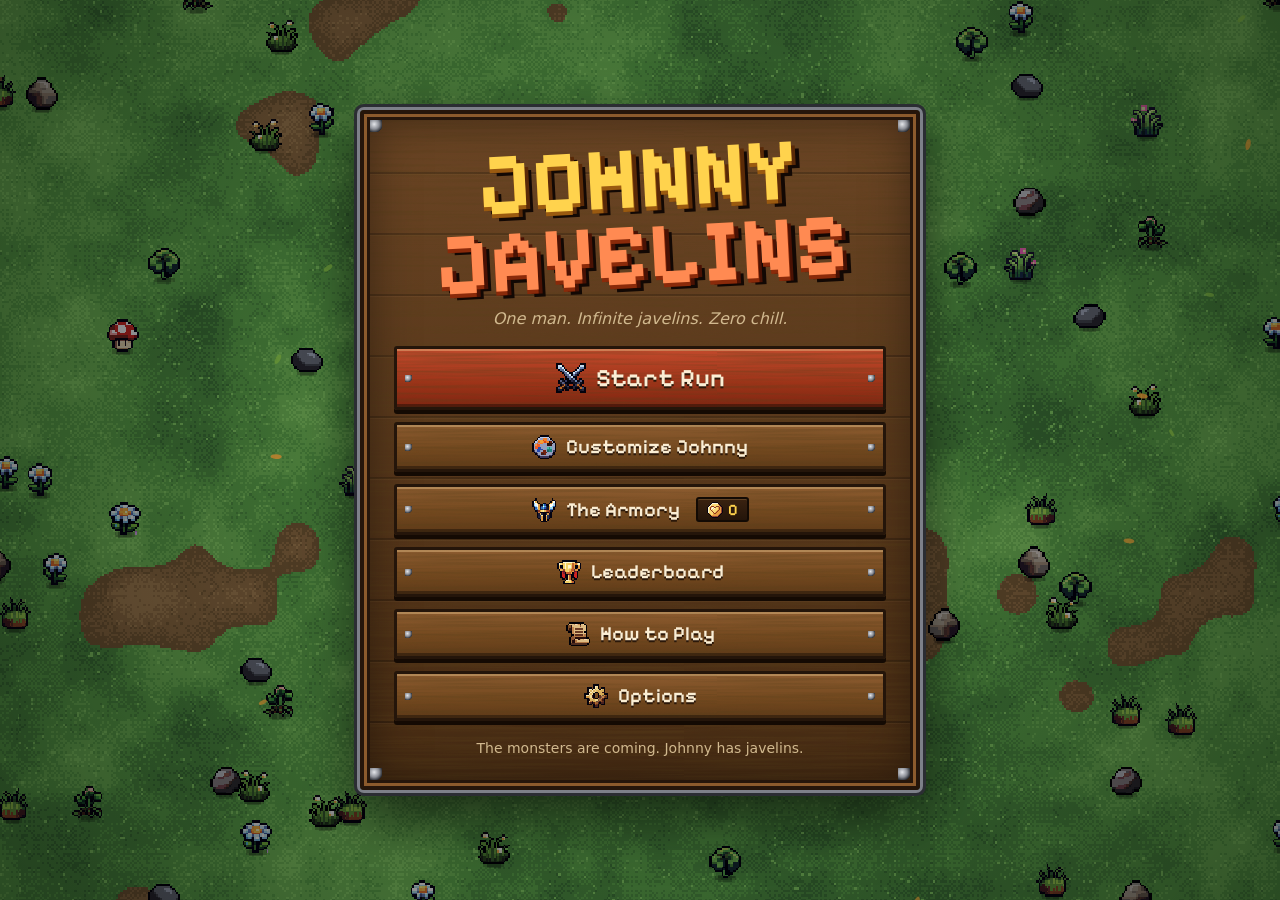
==== commit d351686c: "Juice: hit-stop, combos, corpses, boss intros and more - Impact: monsters squash on hit, streak spar" ====
--- a/public/index.html
+++ b/public/index.html
@@ -15,7 +15,7 @@
     <div id="xpbar"><div id="xpfill"></div><span id="lvl">LV 1</span></div>
     <div id="hud-row">
       <div id="hud-left">
-        <div id="hpbar"><div id="hpfill"></div><span id="hptext">100 / 100</span></div>
+        <div id="hpbar"><div id="hptrail"></div><div id="hpfill"></div><span id="hptext">100 / 100</span></div>
         <div id="build"></div>
       </div>
       <div id="timer">00:00</div>
@@ -106,7 +106,7 @@
         <label class="opt"><span>Graphics</span><button class="btn small" id="opt-quality"></button></label>
         <label class="opt"><span>Sound</span><button class="btn small" id="opt-sound"></button></label>
         <label class="opt"><span>Damage numbers</span><button class="btn small" id="opt-dmg"></button></label>
-        <label class="opt"><span>Screen shake</span><button class="btn small" id="opt-shake"></button></label>
+        <label class="opt"><span>Screen shake &amp; flashes</span><button class="btn small" id="opt-shake"></button></label>
       </div>
       <button class="btn" data-back>Back</button>
     </div>
--- a/public/css/style.css
+++ b/public/css/style.css
@@ -255,9 +255,10 @@
   border-radius: 2px;
   overflow: hidden;
 }
-#hpfill { height: 100%; width: 100%; transition: width 0.1s; background: linear-gradient(180deg, #ff9a8a 0 3px, #e8413a 3px 65%, #a82222 65%); }
+#hptrail { position: absolute; left: 0; top: 0; height: 100%; width: 100%; background: #fff0c8; transition: width 0.45s ease-in 0.3s; }
+#hpfill { position: relative; height: 100%; width: 100%; background: linear-gradient(180deg, #ff9a8a 0 3px, #e8413a 3px 65%, #a82222 65%); }
 #hptext {
-  position: absolute; inset: 0; text-align: center; font-size: 13px; font-weight: 700; line-height: 14px;
+  position: absolute; inset: 0; z-index: 1; text-align: center; font-size: 13px; font-weight: 700; line-height: 14px;
   text-shadow: 1px 1px 0 #000, -1px -1px 0 #000;
 }
 #build { display: flex; flex-wrap: wrap; gap: 4px; }
@@ -323,7 +324,21 @@
   animation: toastIn 0.25s ease-out;
   text-align: center;
 }
-@keyframes toastIn { from { transform: scale(0.6); opacity: 0; } to { transform: scale(1); opacity: 1; } }
+@keyframes toastIn { 0% { transform: scale(0.5) translateY(-10px); opacity: 0; } 70% { transform: scale(1.08); opacity: 1; } 100% { transform: scale(1); } }
+
+/* ---------------- Juice ---------------- */
+.screen:not(.hidden) > .panel { animation: panelIn 0.24s cubic-bezier(0.2, 1.4, 0.4, 1); }
+@keyframes panelIn { from { transform: scale(0.85) translateY(16px); opacity: 0; } to { transform: none; opacity: 1; } }
+.btn:hover:not(:disabled) { transform: translateY(-2px); }
+.btn:active:not(:disabled) { transform: translateY(3px); }
+#menu .logo { animation: logoBob 3s ease-in-out infinite; }
+@keyframes logoBob { 0%, 100% { transform: rotate(-3deg) translateY(0); } 50% { transform: rotate(-2deg) translateY(-6px); } }
+#xpbar.flash { animation: xpFlash 0.6s ease-out; }
+@keyframes xpFlash { 0% { box-shadow: 0 2px 0 var(--iron), 0 0 30px 10px #ffe680; background: #fff2b0; } 100% { box-shadow: 0 2px 0 var(--iron), 0 4px 6px rgba(0, 0, 0, 0.5); } }
+.bump { animation: bump 0.18s ease-out; }
+@keyframes bump { 0% { transform: scale(1.35); color: #fff; } 100% { transform: scale(1); } }
+.counter span { display: inline-block; }
+.go-stats .total.counting { color: #fff3b0; }
 
 /* ---------------- Level up: parchment cards ---------------- */
 .levelup-title { font-size: 46px; animation: pulse 0.8s infinite alternate; }
@@ -341,7 +356,9 @@
   padding: 14px 14px 16px;
   box-shadow: inset 0 0 22px rgba(120, 70, 20, 0.55), 0 5px 0 #140a03, 0 8px 16px rgba(0, 0, 0, 0.4);
   cursor: pointer; position: relative; transition: transform 0.1s, box-shadow 0.1s;
-}
+  animation: dealIn 0.42s cubic-bezier(0.2, 1.5, 0.4, 1) backwards;
+}
+@keyframes dealIn { from { transform: translateY(70px) rotate(-8deg) scale(0.7); opacity: 0; } to { transform: none; opacity: 1; } }
 .card:hover, .card:focus {
   transform: translateY(-5px) rotate(-0.6deg);
   outline: none;
@@ -352,7 +369,7 @@
   background:
     var(--paper),
     radial-gradient(ellipse at 50% 35%, #fff5d0 0%, #f6d27a 50%, #c98a2a 100%);
-  animation: glow 1s infinite alternate;
+  animation: dealIn 0.42s cubic-bezier(0.2, 1.5, 0.4, 1) backwards, glow 1s infinite alternate;
 }
 @keyframes glow {
   from { box-shadow: inset 0 0 22px rgba(150, 80, 0, 0.5), 0 5px 0 #140a03, 0 0 10px rgba(255, 159, 28, 0.5); }
@@ -374,7 +391,8 @@
 }
 .levelup-actions { display: flex; justify-content: center; gap: 12px; margin-top: 16px; flex-wrap: wrap; }
 
-.chest-title { font-size: 36px; }
+.chest-title { font-size: 36px; animation: chestShake 0.5s ease-out; }
+@keyframes chestShake { 0%, 100% { transform: none; } 20% { transform: rotate(-4deg) scale(1.1); } 40% { transform: rotate(4deg) scale(1.1); } 60% { transform: rotate(-2deg); } }
 .chest-items { display: flex; flex-direction: column; gap: 8px; margin: 10px 0 18px; }
 
 /* Stitched leather rows (chest rewards, shop, pause build). */
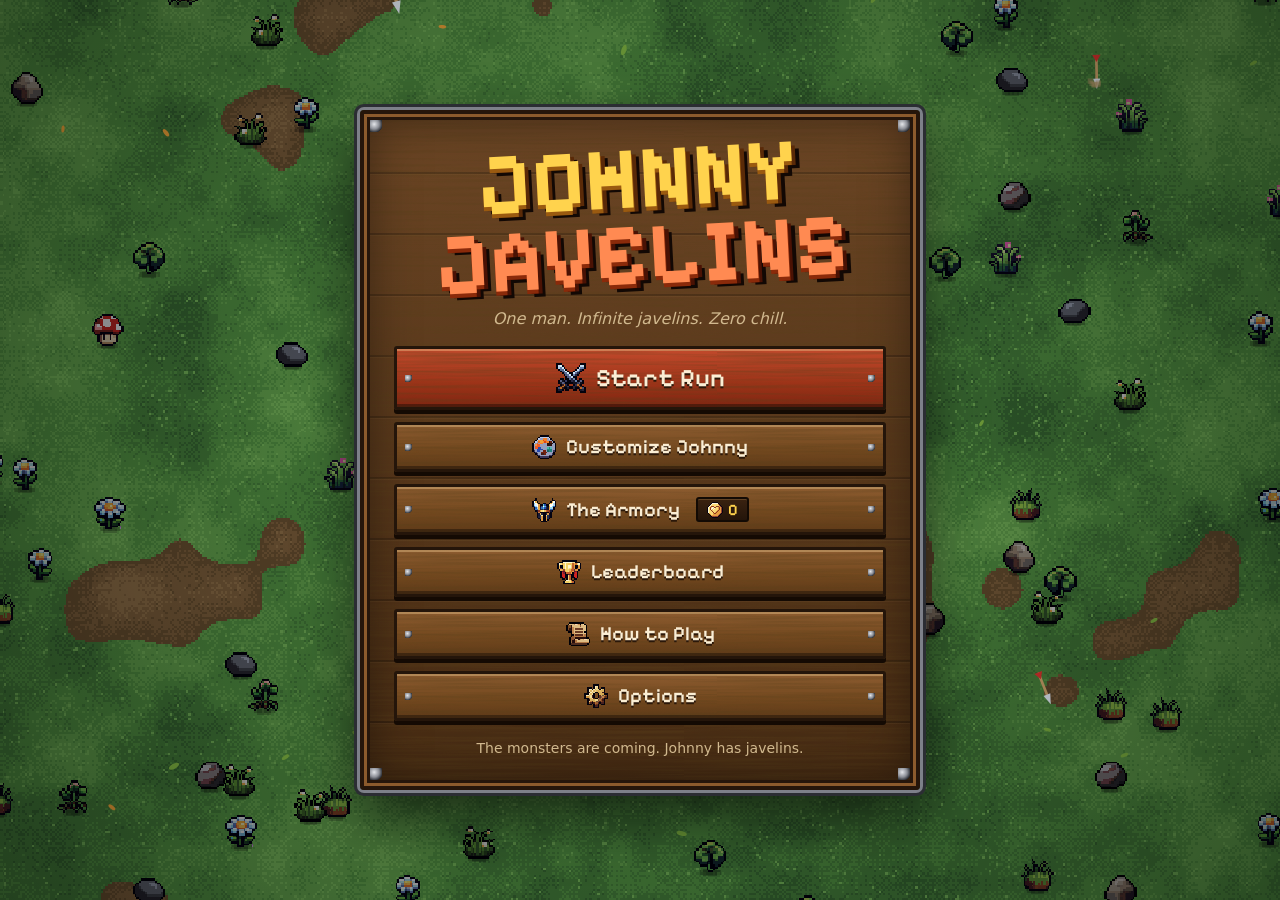
==== commit 1567c807: "More juice: Johnny animation, multi-kills, chest reels, death and victory - Johnny leans into moveme" ====
--- a/public/index.html
+++ b/public/index.html
@@ -25,7 +25,7 @@
         <button id="pausebtn" title="Pause (Esc)"><span class="pause-bars"></span></button>
       </div>
     </div>
-    <div id="bossbar" class="hidden"><div id="bossname"></div><div class="bar"><div id="bossfill"></div></div></div>
+    <div id="bossbar" class="hidden"><div id="bossname"></div><div class="bar"><div id="bosstrail"></div><div id="bossfill"></div></div></div>
   </div>
 
   <div id="toasts"></div>
--- a/public/css/style.css
+++ b/public/css/style.css
@@ -306,7 +306,13 @@
   height: 16px; background: #1a0e0a;
   border: 3px solid var(--iron-dark); box-shadow: 0 0 0 2px var(--iron); border-radius: 2px; overflow: hidden;
 }
-#bossfill { height: 100%; width: 100%; background: linear-gradient(180deg, #ff8a7a 0 3px, #d42a2a 3px 65%, #7a0a0a 65%); }
+#bossbar .bar { position: relative; }
+#bosstrail { position: absolute; left: 0; top: 0; height: 100%; width: 100%; background: #fff0c8; transition: width 0.5s ease-in 0.25s; }
+#bossbar.hit { animation: barHit 0.15s linear; }
+@keyframes barHit { 0%, 100% { margin-left: 0; } 25% { margin-left: -4px; } 75% { margin-left: 4px; } }
+#bossbar.enraged #bossname { animation: rage 0.5s ease-in-out infinite alternate; }
+@keyframes rage { from { color: var(--danger); } to { color: #fff; text-shadow: 0 0 10px #ff2a1a, 2px 2px 0 #000; } }
+#bossfill { position: relative; height: 100%; width: 100%; background: linear-gradient(180deg, #ff8a7a 0 3px, #d42a2a 3px 65%, #7a0a0a 65%); }
 
 #toasts {
   position: fixed; top: 94px; left: 50%; transform: translateX(-50%);
@@ -339,6 +345,29 @@
 @keyframes bump { 0% { transform: scale(1.35); color: #fff; } 100% { transform: scale(1); } }
 .counter span { display: inline-block; }
 .go-stats .total.counting { color: #fff3b0; }
+
+#timer.pulse { animation: timerPulse 0.9s ease-out; }
+@keyframes timerPulse { 0% { transform: translateX(-50%) scale(1.6); color: #ffd34d; } 100% { transform: translateX(-50%) scale(1); } }
+/* Rotating sunburst behind the level-up choice. */
+#levelup { overflow: hidden; }
+#levelup::before {
+  content: '';
+  position: absolute;
+  left: 50%; top: 50%;
+  width: 180vmax; height: 180vmax;
+  margin: -90vmax 0 0 -90vmax;
+  background: repeating-conic-gradient(from 0deg, rgba(255, 211, 77, 0.13) 0deg 9deg, transparent 9deg 18deg);
+  -webkit-mask-image: radial-gradient(circle, #000 0%, transparent 55%);
+  mask-image: radial-gradient(circle, #000 0%, transparent 55%);
+  animation: sunburst 24s linear infinite;
+  pointer-events: none;
+}
+#levelup > .panel { position: relative; z-index: 1; }
+@keyframes sunburst { to { transform: rotate(360deg); } }
+.chest-item.reel .ci-icon { filter: blur(0.6px) brightness(1.2); }
+.chest-item.reel .ci-name { color: var(--muted); }
+.chest-item.landed { animation: land 0.35s cubic-bezier(0.2, 1.6, 0.4, 1); }
+@keyframes land { 0% { transform: scale(1.12); background: rgba(255, 230, 150, 0.35); } 100% { transform: none; } }
 
 /* ---------------- Level up: parchment cards ---------------- */
 .levelup-title { font-size: 46px; animation: pulse 0.8s infinite alternate; }
